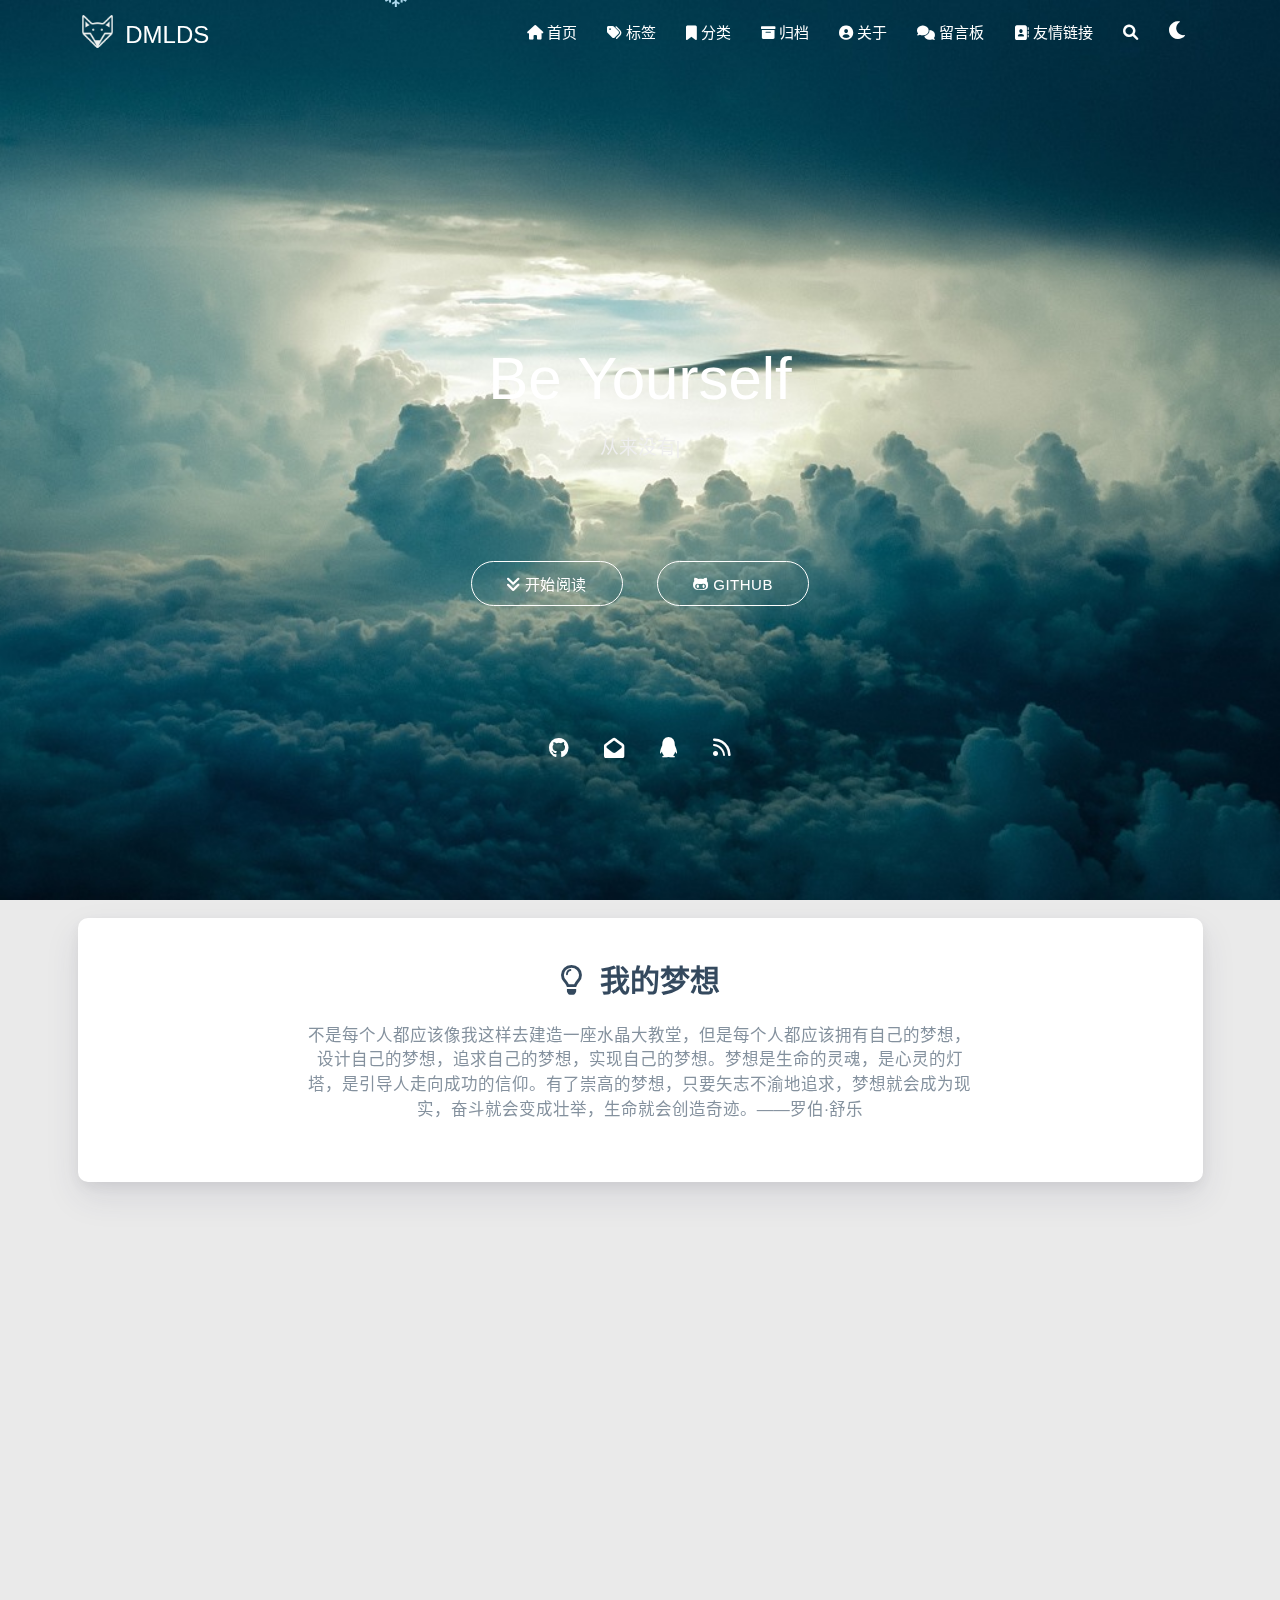
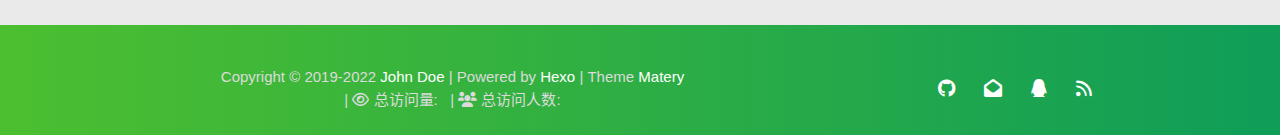
==== index.html @ 06e59d4f "Site updated: 2022-10-11 23:57:20" ====
<!DOCTYPE HTML>
<html lang="zh-CN">


<head>
    <meta charset="utf-8">
    <meta name="keywords" content="DMLDS">
    <meta name="description" content="DMLDS">
    <meta http-equiv="X-UA-Compatible" content="IE=edge">
    <meta name="viewport" content="width=device-width, initial-scale=1.0, user-scalable=no">
    <meta name="renderer" content="webkit|ie-stand|ie-comp">
    <meta name="mobile-web-app-capable" content="yes">
    <meta name="format-detection" content="telephone=no">
    <meta name="apple-mobile-web-app-capable" content="yes">
    <meta name="apple-mobile-web-app-status-bar-style" content="black-translucent">
    <meta name="referrer" content="no-referrer-when-downgrade">
    <!-- Global site tag (gtag.js) - Google Analytics -->


    <title>DMLDS</title>
    <link rel="icon" type="image/png" href="/favicon.png">
    


    <!-- index cover -->
    <!-- <link rel="stylesheet preload" type="text/css" href="/css/indexcover.css"> -->
    <style>
        .carousel-control {
            width: 45px;
            height: 45px;
            line-height: 55px;
            border-radius: 45px;
            background: transparent;
            cursor: pointer;
            z-index: 100;
        }
        
        #prev-cover {
            position: absolute;
            top: 48%;
            left: 8px;
        }
        
        #next-cover {
            position: absolute;
            top: 48%;
            right: 8px;;
        }
        
        #prev-cover i {
            margin-right: 3px;
        }
        
        #next-cover i {
            margin-left: 3px;
        }
        
        .carousel-control:hover {
            background-color: rgba(0, 0, 0, .4);
        }
        
        .carousel-control i {
            color: #fff;
            font-size: 2.4rem;
        }
    </style>



<link rel="stylesheet" type="text/css" href="/libs/awesome/css/all.min.css">
<link rel="stylesheet" type="text/css" href="/libs/materialize/materialize.min.css">
<link rel="stylesheet" type="text/css" href="/libs/aos/aos.css">
<link rel="stylesheet" type="text/css" href="/libs/animate/animate.min.css">
<link rel="stylesheet" type="text/css" href="/libs/lightGallery/css/lightgallery.min.css">
<link rel="stylesheet" type="text/css" href="/css/matery.css">
<link rel="stylesheet" type="text/css" href="/css/my.css">
<link rel="stylesheet" type="text/css" href="/css/dark.css" media="none" onload="if(media!='all')media='all'">




    <link rel="stylesheet" href="/libs/tocbot/tocbot.css">
    <link rel="stylesheet" href="/css/post.css">






    <script src="/libs/jquery/jquery-3.6.0.min.js"></script>

<meta name="generator" content="Hexo 6.3.0"></head>


<body>
    <header class="navbar-fixed">
    <nav id="headNav" class="bg-color nav-transparent">
        <div id="navContainer" class="nav-wrapper container">
            <div class="brand-logo">
                <a href="/" class="waves-effect waves-light">
                    
                    <img src="/medias/logo.png" class="logo-img" alt="LOGO">
                    
                    <span class="logo-span">DMLDS</span>
                </a>
            </div>
            

<a href="#" data-target="mobile-nav" class="sidenav-trigger button-collapse"><i class="fas fa-bars"></i></a>
<ul class="right nav-menu">
  
  <li class="hide-on-med-and-down nav-item">
    
    <a href="/" class="waves-effect waves-light">
      
      <i class="fas fa-home" style="zoom: 0.6;"></i>
      
      <span>首页</span>
    </a>
    
  </li>
  
  <li class="hide-on-med-and-down nav-item">
    
    <a href="/tags" class="waves-effect waves-light">
      
      <i class="fas fa-tags" style="zoom: 0.6;"></i>
      
      <span>标签</span>
    </a>
    
  </li>
  
  <li class="hide-on-med-and-down nav-item">
    
    <a href="/categories" class="waves-effect waves-light">
      
      <i class="fas fa-bookmark" style="zoom: 0.6;"></i>
      
      <span>分类</span>
    </a>
    
  </li>
  
  <li class="hide-on-med-and-down nav-item">
    
    <a href="/archives" class="waves-effect waves-light">
      
      <i class="fas fa-archive" style="zoom: 0.6;"></i>
      
      <span>归档</span>
    </a>
    
  </li>
  
  <li class="hide-on-med-and-down nav-item">
    
    <a href="/about" class="waves-effect waves-light">
      
      <i class="fas fa-user-circle" style="zoom: 0.6;"></i>
      
      <span>关于</span>
    </a>
    
  </li>
  
  <li class="hide-on-med-and-down nav-item">
    
    <a href="/contact" class="waves-effect waves-light">
      
      <i class="fas fa-comments" style="zoom: 0.6;"></i>
      
      <span>留言板</span>
    </a>
    
  </li>
  
  <li class="hide-on-med-and-down nav-item">
    
    <a href="/friends" class="waves-effect waves-light">
      
      <i class="fas fa-address-book" style="zoom: 0.6;"></i>
      
      <span>友情链接</span>
    </a>
    
  </li>
  
  <li>
    <a href="#searchModal" class="modal-trigger waves-effect waves-light">
      <i id="searchIcon" class="fas fa-search" title="搜索" style="zoom: 0.85;"></i>
    </a>
  </li>
  <li>
    <a href="javascript:;" class="waves-effect waves-light" onclick="switchNightMode()" title="深色/浅色模式" >
      <i id="sum-moon-icon" class="fas fa-sun" style="zoom: 0.85;"></i>
    </a>
  </li>
</ul>


<div id="mobile-nav" class="side-nav sidenav">

    <div class="mobile-head bg-color">
        
        <img src="/medias/logo.png" class="logo-img circle responsive-img">
        
        <div class="logo-name">DMLDS</div>
        <div class="logo-desc">
            
            Never really desperate, only the lost of the soul.
            
        </div>
    </div>

    <ul class="menu-list mobile-menu-list">
        
        <li class="m-nav-item">
	  
		<a href="/" class="waves-effect waves-light">
			
			    <i class="fa-fw fas fa-home"></i>
			
			首页
		</a>
          
        </li>
        
        <li class="m-nav-item">
	  
		<a href="/tags" class="waves-effect waves-light">
			
			    <i class="fa-fw fas fa-tags"></i>
			
			标签
		</a>
          
        </li>
        
        <li class="m-nav-item">
	  
		<a href="/categories" class="waves-effect waves-light">
			
			    <i class="fa-fw fas fa-bookmark"></i>
			
			分类
		</a>
          
        </li>
        
        <li class="m-nav-item">
	  
		<a href="/archives" class="waves-effect waves-light">
			
			    <i class="fa-fw fas fa-archive"></i>
			
			归档
		</a>
          
        </li>
        
        <li class="m-nav-item">
	  
		<a href="/about" class="waves-effect waves-light">
			
			    <i class="fa-fw fas fa-user-circle"></i>
			
			关于
		</a>
          
        </li>
        
        <li class="m-nav-item">
	  
		<a href="/contact" class="waves-effect waves-light">
			
			    <i class="fa-fw fas fa-comments"></i>
			
			留言板
		</a>
          
        </li>
        
        <li class="m-nav-item">
	  
		<a href="/friends" class="waves-effect waves-light">
			
			    <i class="fa-fw fas fa-address-book"></i>
			
			友情链接
		</a>
          
        </li>
        
        
        <li><div class="divider"></div></li>
        <li>
            <a href="https://github.com/blinkfox/hexo-theme-matery" class="waves-effect waves-light" target="_blank">
                <i class="fab fa-github-square fa-fw"></i>Fork Me
            </a>
        </li>
        
    </ul>
</div>


        </div>

        
            <style>
    .nav-transparent .github-corner {
        display: none !important;
    }

    .github-corner {
        position: absolute;
        z-index: 10;
        top: 0;
        right: 0;
        border: 0;
        transform: scale(1.1);
    }

    .github-corner svg {
        color: #0f9d58;
        fill: #fff;
        height: 64px;
        width: 64px;
    }

    .github-corner:hover .octo-arm {
        animation: a 0.56s ease-in-out;
    }

    .github-corner .octo-arm {
        animation: none;
    }

    @keyframes a {
        0%,
        to {
            transform: rotate(0);
        }
        20%,
        60% {
            transform: rotate(-25deg);
        }
        40%,
        80% {
            transform: rotate(10deg);
        }
    }
</style>

<a href="https://github.com/blinkfox/hexo-theme-matery" class="github-corner tooltipped hide-on-med-and-down" target="_blank"
   data-tooltip="Fork Me" data-position="left" data-delay="50">
    <svg viewBox="0 0 250 250" aria-hidden="true">
        <path d="M0,0 L115,115 L130,115 L142,142 L250,250 L250,0 Z"></path>
        <path d="M128.3,109.0 C113.8,99.7 119.0,89.6 119.0,89.6 C122.0,82.7 120.5,78.6 120.5,78.6 C119.2,72.0 123.4,76.3 123.4,76.3 C127.3,80.9 125.5,87.3 125.5,87.3 C122.9,97.6 130.6,101.9 134.4,103.2"
              fill="currentColor" style="transform-origin: 130px 106px;" class="octo-arm"></path>
        <path d="M115.0,115.0 C114.9,115.1 118.7,116.5 119.8,115.4 L133.7,101.6 C136.9,99.2 139.9,98.4 142.2,98.6 C133.8,88.0 127.5,74.4 143.8,58.0 C148.5,53.4 154.0,51.2 159.7,51.0 C160.3,49.4 163.2,43.6 171.4,40.1 C171.4,40.1 176.1,42.5 178.8,56.2 C183.1,58.6 187.2,61.8 190.9,65.4 C194.5,69.0 197.7,73.2 200.1,77.6 C213.8,80.2 216.3,84.9 216.3,84.9 C212.7,93.1 206.9,96.0 205.4,96.6 C205.1,102.4 203.0,107.8 198.3,112.5 C181.9,128.9 168.3,122.5 157.7,114.1 C157.9,116.9 156.7,120.9 152.7,124.9 L141.0,136.5 C139.8,137.7 141.6,141.9 141.8,141.8 Z"
              fill="currentColor" class="octo-body"></path>
    </svg>
</a>
        
    </nav>

</header>

    


<div class="carousel carousel-slider center index-cover" data-indicators="true" style="margin-top: -64px;">
    

    <div class="carousel-item  white-text bg-cover about-cover">
        <div class="container">
            <div class="row">
    <div class="col s10 offset-s1 m8 offset-m2 l8 offset-l2">
        <div class="brand">
            <div class="title center-align">
                
                Be Yourself
                
            </div>

            <div class="description center-align">
                
                <span id="subtitle"></span>
                <script src="/libs/typed/typed.js"></script>
                <script>
                    var typed = new Typed("#subtitle", {
                        strings: [ 
                            
                                "从来没有真正的绝境, 只有心灵的迷途",
                            
                                "Never really desperate, only the lost of the soul",
                            
                        ],
                        startDelay: 300,
                        typeSpeed: 100,
                        loop: true,
                        backSpeed: 50,
                        showCursor: true
                    });
                </script>
                
            </div>
        </div>
    </div>
</div>


<script>
    // 每天切换 banner 图.  Switch banner image every day.
    var bannerUrl = "/medias/banner/" + new Date().getDay() + '.jpg';
    $('.bg-cover').css('background-image', 'url(' + bannerUrl + ')');
</script>



            <div class="cover-btns">
                <a href="#indexCard" class="waves-effect waves-light btn">
                    <i class="fa fa-angle-double-down"></i>开始阅读
                </a>

                
                    <a href="https://github.com/DMLDS" class="waves-effect waves-light btn" target="_blank">
                        <i class="fab fa-github-alt"></i>Github
                    </a>
                
            </div>
            <div class="cover-social-link">
    <a href="https://github.com/DMLDS" class="tooltipped" target="_blank" data-tooltip="访问我的GitHub" data-position="top" data-delay="50">
        <i class="fab fa-github"></i>
    </a>



    <a href="mailto:1203947130@qq.com" class="tooltipped" target="_blank" data-tooltip="邮件联系我" data-position="top" data-delay="50">
        <i class="fas fa-envelope-open"></i>
    </a>







    <a href="tencent://AddContact/?fromId=50&fromSubId=1&subcmd=all&uin=1203947130" class="tooltipped" target="_blank" data-tooltip="QQ联系我: 1203947130" data-position="top" data-delay="50">
        <i class="fab fa-qq"></i>
    </a>







    <a href="/atom.xml" class="tooltipped" target="_blank" data-tooltip="RSS 订阅" data-position="top" data-delay="50">
        <i class="fas fa-rss"></i>
    </a>

</div>
        </div>
    </div>

    
</div>

<script>
    $(function () {
        let coverSlider = $('.carousel');

        //用户触摸轮播自动 restartPlay 是否生效
        let initUserPressedOrDraggedActive = false

        //用户触摸轮播自动 restartPlay
        function initUserPressedOrDragged(instance) {
            setInterval(() => {
                if (instance.pressed || instance.dragged) {
                    // console.log('initUserPressedOrDragged: ',instance.pressed,instance.dragged)
                    restartPlay()
                }
            }, 1000)
        }

        coverSlider.carousel({
            duration: Number('120'),
            fullWidth: true,
            indicators: 'true' === 'true',
            onCycleTo() {
                if (!initUserPressedOrDraggedActive) {
                    // console.log('initUserPressedOrDraggedActive')
                    initUserPressedOrDragged(this)
                    initUserPressedOrDraggedActive = true
                }
            },
        })

        let carouselIntervalId;
        
        // Loop to call the next cover article picture.
        let autoCarousel = function () {
            carouselIntervalId = setInterval(function () {
                coverSlider.carousel('next');
            }, 5000);
        };
        autoCarousel();
        

        function restartPlay() {
            
            clearInterval(carouselIntervalId);
            autoCarousel();
            
        };

        
        // prev and next cover post.
        $('#prev-cover').click(function () {
            coverSlider.carousel('prev');
            restartPlay();
        });
        $('#next-cover').click(function () {
            coverSlider.carousel('next');
            restartPlay();
        });
        
    });
</script>



<main class="content">

    
    <div id="indexCard" class="index-card">
        <div class="container ">
            <div class="card">
                <div class="card-content">
                    
                        <div class="dream">
    
    <div class="title center-align">
        <i class="far fa-lightbulb"></i>&nbsp;&nbsp;我的梦想
    </div>
    
    <div class="row">
        <div class="col l8 offset-l2 m10 offset-m1 s10 offset-s1 center-align text">
            不是每个人都应该像我这样去建造一座水晶大教堂，但是每个人都应该拥有自己的梦想，设计自己的梦想，追求自己的梦想，实现自己的梦想。梦想是生命的灵魂，是心灵的灯塔，是引导人走向成功的信仰。有了崇高的梦想，只要矢志不渝地追求，梦想就会成为现实，奋斗就会变成壮举，生命就会创造奇迹。——罗伯·舒乐
        </div>
    </div>
</div>

                    

                    

                    

                    
                    <div id="recommend-sections" class="recommend">
                        



                    </div>
                    
                </div>
            </div>
        </div>
    </div>
    

    

    <!-- 所有文章卡片 -->
    <article id="articles" class="container articles">
        <div class="row article-row">
            
             <!-- 隐藏某个文章 -->
            <div class="article col s12 m6 l4" data-aos="zoom-in">
                <div class="card">
                    <a href="/2022/10/11/hello-world/">
                        <div class="card-image">
                            
                            
                            <img src="/medias/featureimages/12.jpg" class="responsive-img" alt="Hello World">
                            
                            <span class="card-title">Hello World</span>
                        </div>
                    </a>

                    <div class="card-content article-content">
                        <div class="summary block-with-text">
                            
                                Welcome to Hexo! This is your very first post. Check documentation for more info. If you get any problems when using Hex
                            
                        </div>
                        <div class="publish-info">
                            <span class="publish-date">
                                <i class="far fa-clock fa-fw icon-date"></i>2022-10-11
                            </span>
                            <span class="publish-author">
                                
                                <i class="fas fa-user fa-fw"></i>
                                John Doe
                                
                            </span>
                        </div>
                    </div>

                    
                </div>
            </div>
              <!-- 隐藏某个文章 -->
            
        </div>
    </article>

</main>




    <footer class="page-footer bg-color">
    
        <link rel="stylesheet" href="/libs/aplayer/APlayer.min.css">
<style>
    .aplayer .aplayer-lrc p {
        
        display: none;
        
        font-size: 12px;
        font-weight: 700;
        line-height: 16px !important;
    }

    .aplayer .aplayer-lrc p.aplayer-lrc-current {
        
        display: none;
        
        font-size: 15px;
        color: #42b983;
    }

    
    .aplayer.aplayer-fixed.aplayer-narrow .aplayer-body {
        left: -66px !important;
    }

    .aplayer.aplayer-fixed.aplayer-narrow .aplayer-body:hover {
        left: 0px !important;
    }

    
</style>
<div class="">
    
    <div class="row">
        <meting-js class="col l8 offset-l2 m10 offset-m1 s12"
                   server="netease"
                   type="playlist"
                   id="503838841"
                   fixed='true'
                   autoplay='false'
                   theme='#42b983'
                   loop='all'
                   order='random'
                   preload='auto'
                   volume='0.7'
                   list-folded='true'
        >
        </meting-js>
    </div>
</div>

<script src="/libs/aplayer/APlayer.min.js"></script>
<script src="/libs/aplayer/Meting.min.js"></script>

    

    <div class="container row center-align"
         style="margin-bottom: 0px !important;">
        <div class="col s12 m8 l8 copy-right">
            Copyright&nbsp;&copy;
            
                <span id="year">2019-2022</span>
            
            <a href="/about" target="_blank">John Doe</a>
            |&nbsp;Powered by&nbsp;<a href="https://hexo.io/" target="_blank">Hexo</a>
            |&nbsp;Theme&nbsp;<a href="https://github.com/blinkfox/hexo-theme-matery" target="_blank">Matery</a>
            <br>
            
            
            
                
            
            
                <span id="busuanzi_container_site_pv">
                &nbsp;|&nbsp;<i class="far fa-eye"></i>&nbsp;总访问量:&nbsp;
                    <span id="busuanzi_value_site_pv" class="white-color"></span>
            </span>
            
            
                <span id="busuanzi_container_site_uv">
                &nbsp;|&nbsp;<i class="fas fa-users"></i>&nbsp;总访问人数:&nbsp;
                    <span id="busuanzi_value_site_uv" class="white-color"></span>
            </span>
            
            <br>

            <!-- 运行天数提醒. -->
            
            <br>
            
        </div>
        <div class="col s12 m4 l4 social-link social-statis">
    <a href="https://github.com/DMLDS" class="tooltipped" target="_blank" data-tooltip="访问我的GitHub" data-position="top" data-delay="50">
        <i class="fab fa-github"></i>
    </a>



    <a href="mailto:1203947130@qq.com" class="tooltipped" target="_blank" data-tooltip="邮件联系我" data-position="top" data-delay="50">
        <i class="fas fa-envelope-open"></i>
    </a>







    <a href="tencent://AddContact/?fromId=50&fromSubId=1&subcmd=all&uin=1203947130" class="tooltipped" target="_blank" data-tooltip="QQ联系我: 1203947130" data-position="top" data-delay="50">
        <i class="fab fa-qq"></i>
    </a>







    <a href="/atom.xml" class="tooltipped" target="_blank" data-tooltip="RSS 订阅" data-position="top" data-delay="50">
        <i class="fas fa-rss"></i>
    </a>

</div>
    </div>
</footer>

<div class="progress-bar"></div>


    <!-- 搜索遮罩框 -->
<div id="searchModal" class="modal">
    <div class="modal-content">
        <div class="search-header">
            <span class="title"><i class="fas fa-search"></i>&nbsp;&nbsp;搜索</span>
            <input type="search" id="searchInput" name="s" placeholder="请输入搜索的关键字"
                   class="search-input">
        </div>
        <div id="searchResult"></div>
    </div>
</div>

<script type="text/javascript">
$(function () {
    var searchFunc = function (path, search_id, content_id) {
        'use strict';
        $.ajax({
            url: path,
            dataType: "xml",
            success: function (xmlResponse) {
                // get the contents from search data
                var datas = $("entry", xmlResponse).map(function () {
                    return {
                        title: $("title", this).text(),
                        content: $("content", this).text(),
                        url: $("url", this).text()
                    };
                }).get();
                var $input = document.getElementById(search_id);
                var $resultContent = document.getElementById(content_id);
                $input.addEventListener('input', function () {
                    var str = '<ul class=\"search-result-list\">';
                    var keywords = this.value.trim().toLowerCase().split(/[\s\-]+/);
                    $resultContent.innerHTML = "";
                    if (this.value.trim().length <= 0) {
                        return;
                    }
                    // perform local searching
                    datas.forEach(function (data) {
                        var isMatch = true;
                        var data_title = data.title.trim().toLowerCase();
                        var data_content = data.content.trim().replace(/<[^>]+>/g, "").toLowerCase();
                        var data_url = data.url;
                        data_url = data_url.indexOf('/') === 0 ? data.url : '/' + data_url;
                        var index_title = -1;
                        var index_content = -1;
                        var first_occur = -1;
                        // only match artiles with not empty titles and contents
                        if (data_title !== '' && data_content !== '') {
                            keywords.forEach(function (keyword, i) {
                                index_title = data_title.indexOf(keyword);
                                index_content = data_content.indexOf(keyword);
                                if (index_title < 0 && index_content < 0) {
                                    isMatch = false;
                                } else {
                                    if (index_content < 0) {
                                        index_content = 0;
                                    }
                                    if (i === 0) {
                                        first_occur = index_content;
                                    }
                                }
                            });
                        }
                        // show search results
                        if (isMatch) {
                            str += "<li><a href='" + data_url + "' class='search-result-title'>" + data_title + "</a>";
                            var content = data.content.trim().replace(/<[^>]+>/g, "");
                            if (first_occur >= 0) {
                                // cut out 100 characters
                                var start = first_occur - 20;
                                var end = first_occur + 80;
                                if (start < 0) {
                                    start = 0;
                                }
                                if (start === 0) {
                                    end = 100;
                                }
                                if (end > content.length) {
                                    end = content.length;
                                }
                                var match_content = content.substr(start, end);
                                // highlight all keywords
                                keywords.forEach(function (keyword) {
                                    var regS = new RegExp(keyword, "gi");
                                    match_content = match_content.replace(regS, "<em class=\"search-keyword\">" + keyword + "</em>");
                                });

                                str += "<p class=\"search-result\">" + match_content + "...</p>"
                            }
                            str += "</li>";
                        }
                    });
                    str += "</ul>";
                    $resultContent.innerHTML = str;
                });
            }
        });
    };

    searchFunc('/search.xml', 'searchInput', 'searchResult');
});
</script>

    <!-- 白天和黑夜主题 -->
<div class="stars-con">
    <div id="stars"></div>
    <div id="stars2"></div>
    <div id="stars3"></div>  
</div>

<script>
    function switchNightMode() {
        $('<div class="Cuteen_DarkSky"><div class="Cuteen_DarkPlanet"></div></div>').appendTo($('body')),
        setTimeout(function () {
            $('body').hasClass('DarkMode') 
            ? ($('body').removeClass('DarkMode'), localStorage.setItem('isDark', '0'), $('#sum-moon-icon').removeClass("fa-sun").addClass('fa-moon')) 
            : ($('body').addClass('DarkMode'), localStorage.setItem('isDark', '1'), $('#sum-moon-icon').addClass("fa-sun").removeClass('fa-moon')),
            
            setTimeout(function () {
            $('.Cuteen_DarkSky').fadeOut(1e3, function () {
                $(this).remove()
            })
            }, 2e3)
        })
    }
</script>

    <!-- 回到顶部按钮 -->
<div id="backTop" class="top-scroll">
    <a class="btn-floating btn-large waves-effect waves-light" href="#!">
        <i class="fas fa-arrow-up"></i>
    </a>
</div>


    <script src="/libs/materialize/materialize.min.js"></script>
    <script src="/libs/masonry/masonry.pkgd.min.js"></script>
    <script src="/libs/aos/aos.js"></script>
    <script src="/libs/scrollprogress/scrollProgress.min.js"></script>
    <script src="/libs/lightGallery/js/lightgallery-all.min.js"></script>
    <script src="/js/matery.js"></script>

    

    

    <!-- 雪花特效 -->
     
        <script type="text/javascript">
            // 只在桌面版网页启用特效
            var windowWidth = $(window).width();
            if (windowWidth > 768) {
                document.write('<script type="text/javascript" src="/libs/others/snow.js"><\/script>');
            }
        </script>
    

    <!-- 鼠标星星特效 -->
    

     
        <script src="https://ssl.captcha.qq.com/TCaptcha.js"></script>
        <script src="/libs/others/TencentCaptcha.js"></script>
        <button id="TencentCaptcha" data-appid="xxxxxxxxxx" data-cbfn="callback" type="button" hidden></button>
    

    <!-- Baidu Analytics -->

    <!-- Baidu Push -->

<script>
    (function () {
        var bp = document.createElement('script');
        var curProtocol = window.location.protocol.split(':')[0];
        if (curProtocol === 'https') {
            bp.src = 'https://zz.bdstatic.com/linksubmit/push.js';
        } else {
            bp.src = 'http://push.zhanzhang.baidu.com/push.js';
        }
        var s = document.getElementsByTagName("script")[0];
        s.parentNode.insertBefore(bp, s);
    })();
</script>

    
    
    <script async src="/libs/others/busuanzi.pure.mini.js"></script>
    

    

    

    <!--腾讯兔小巢-->
    
    

    

    

    
    <script src="/libs/instantpage/instantpage.js" type="module"></script>
    

</body>

</html>
---- css/indexcover.css ----
.carousel-control {
    width: 45px;
    height: 45px;
    line-height: 55px;
    border-radius: 45px;
    background: transparent;
    cursor: pointer;
    z-index: 100;
}

#prev-cover {
    position: absolute;
    top: 48%;
    left: 8px;
}

#next-cover {
    position: absolute;
    top: 48%;
    right: 8px;;
}

#prev-cover i {
    margin-right: 3px;
}

#next-cover i {
    margin-left: 3px;
}

.carousel-control:hover {
    background-color: rgba(0, 0, 0, .4);
}

.carousel-control i {
    color: #fff;
    font-size: 2.4rem;
}
---- libs/lightGallery/css/lightgallery.min.css ----
@font-face{font-family:lg;src:url(../fonts/lg.ttf?22t19m) format("truetype"),url(../fonts/lg.woff?22t19m) format("woff"),url(../fonts/lg.svg?22t19m#lg) format("svg");font-weight:400;font-style:normal;font-display:block}.lg-icon{font-family:lg!important;speak:never;font-style:normal;font-weight:400;font-variant:normal;text-transform:none;line-height:1;-webkit-font-smoothing:antialiased;-moz-osx-font-smoothing:grayscale}.lg-actions .lg-next,.lg-actions .lg-prev{background-color:rgba(0,0,0,.45);border-radius:2px;color:#999;cursor:pointer;display:block;font-size:22px;margin-top:-10px;padding:8px 10px 9px;position:absolute;top:50%;z-index:1080;border:none;outline:0}.lg-actions .lg-next.disabled,.lg-actions .lg-prev.disabled{pointer-events:none;opacity:.5}.lg-actions .lg-next:hover,.lg-actions .lg-prev:hover{color:#FFF}.lg-actions .lg-next{right:20px}.lg-actions .lg-next:before{content:"\e095"}.lg-actions .lg-prev{left:20px}.lg-actions .lg-prev:after{content:"\e094"}@-webkit-keyframes lg-right-end{0%,100%{left:0}50%{left:-30px}}@-moz-keyframes lg-right-end{0%,100%{left:0}50%{left:-30px}}@-ms-keyframes lg-right-end{0%,100%{left:0}50%{left:-30px}}@keyframes lg-right-end{0%,100%{left:0}50%{left:-30px}}@-webkit-keyframes lg-left-end{0%,100%{left:0}50%{left:30px}}@-moz-keyframes lg-left-end{0%,100%{left:0}50%{left:30px}}@-ms-keyframes lg-left-end{0%,100%{left:0}50%{left:30px}}@keyframes lg-left-end{0%,100%{left:0}50%{left:30px}}.lg-outer.lg-right-end .lg-object{-webkit-animation:lg-right-end .3s;-o-animation:lg-right-end .3s;animation:lg-right-end .3s;position:relative}.lg-outer.lg-left-end .lg-object{-webkit-animation:lg-left-end .3s;-o-animation:lg-left-end .3s;animation:lg-left-end .3s;position:relative}.lg-toolbar{z-index:1082;left:0;position:absolute;top:0;width:100%;background-color:rgba(0,0,0,.45)}.lg-toolbar .lg-icon{color:#999;cursor:pointer;float:right;font-size:24px;height:47px;line-height:27px;padding:10px 0;text-align:center;width:50px;text-decoration:none!important;outline:0;background:0 0;border:none;box-shadow:none;-webkit-transition:color .2s linear;-o-transition:color .2s linear;transition:color .2s linear}.lg-toolbar .lg-icon:hover{color:#FFF}.lg-toolbar .lg-close:after{content:"\e070"}.lg-toolbar .lg-download:after{content:"\e0f2"}.lg-sub-html{background-color:rgba(0,0,0,.45);bottom:0;color:#EEE;font-size:16px;left:0;padding:10px 40px;position:fixed;right:0;text-align:center;z-index:1080}.lg-sub-html h4{margin:0;font-size:13px;font-weight:700}.lg-sub-html p{font-size:12px;margin:5px 0 0}#lg-counter{color:#999;display:inline-block;font-size:16px;padding-left:20px;padding-top:12px;vertical-align:middle}.lg-next,.lg-prev,.lg-toolbar{opacity:1;-webkit-transition:-webkit-transform .35s cubic-bezier(0,0,.25,1) 0s,opacity .35s cubic-bezier(0,0,.25,1) 0s,color .2s linear;-moz-transition:-moz-transform .35s cubic-bezier(0,0,.25,1) 0s,opacity .35s cubic-bezier(0,0,.25,1) 0s,color .2s linear;-o-transition:-o-transform .35s cubic-bezier(0,0,.25,1) 0s,opacity .35s cubic-bezier(0,0,.25,1) 0s,color .2s linear;transition:transform .35s cubic-bezier(0,0,.25,1) 0s,opacity .35s cubic-bezier(0,0,.25,1) 0s,color .2s linear}.lg-hide-items .lg-prev{opacity:0;-webkit-transform:translate3d(-10px,0,0);transform:translate3d(-10px,0,0)}.lg-hide-items .lg-next{opacity:0;-webkit-transform:translate3d(10px,0,0);transform:translate3d(10px,0,0)}.lg-hide-items .lg-toolbar{opacity:0;-webkit-transform:translate3d(0,-10px,0);transform:translate3d(0,-10px,0)}body:not(.lg-from-hash) .lg-outer.lg-start-zoom .lg-object{-webkit-transform:scale3d(.5,.5,.5);transform:scale3d(.5,.5,.5);opacity:0;-webkit-transition:-webkit-transform 250ms cubic-bezier(0,0,.25,1) 0s,opacity 250ms cubic-bezier(0,0,.25,1)!important;-moz-transition:-moz-transform 250ms cubic-bezier(0,0,.25,1) 0s,opacity 250ms cubic-bezier(0,0,.25,1)!important;-o-transition:-o-transform 250ms cubic-bezier(0,0,.25,1) 0s,opacity 250ms cubic-bezier(0,0,.25,1)!important;transition:transform 250ms cubic-bezier(0,0,.25,1) 0s,opacity 250ms cubic-bezier(0,0,.25,1)!important;-webkit-transform-origin:50% 50%;-moz-transform-origin:50% 50%;-ms-transform-origin:50% 50%;transform-origin:50% 50%}body:not(.lg-from-hash) .lg-outer.lg-start-zoom .lg-item.lg-complete .lg-object{-webkit-transform:scale3d(1,1,1);transform:scale3d(1,1,1);opacity:1}.lg-outer .lg-thumb-outer{background-color:#0D0A0A;bottom:0;position:absolute;width:100%;z-index:1080;max-height:350px;-webkit-transform:translate3d(0,100%,0);transform:translate3d(0,100%,0);-webkit-transition:-webkit-transform .25s cubic-bezier(0,0,.25,1) 0s;-moz-transition:-moz-transform .25s cubic-bezier(0,0,.25,1) 0s;-o-transition:-o-transform .25s cubic-bezier(0,0,.25,1) 0s;transition:transform .25s cubic-bezier(0,0,.25,1) 0s}.lg-outer .lg-thumb-outer.lg-grab .lg-thumb-item{cursor:-webkit-grab;cursor:-moz-grab;cursor:-o-grab;cursor:-ms-grab;cursor:grab}.lg-outer .lg-thumb-outer.lg-grabbing .lg-thumb-item{cursor:move;cursor:-webkit-grabbing;cursor:-moz-grabbing;cursor:-o-grabbing;cursor:-ms-grabbing;cursor:grabbing}.lg-outer .lg-thumb-outer.lg-dragging .lg-thumb{-webkit-transition-duration:0s!important;transition-duration:0s!important}.lg-outer.lg-thumb-open .lg-thumb-outer{-webkit-transform:translate3d(0,0,0);transform:translate3d(0,0,0)}.lg-outer .lg-thumb{padding:10px 0;height:100%;margin-bottom:-5px}.lg-outer .lg-thumb-item{cursor:pointer;float:left;overflow:hidden;height:100%;border:2px solid #FFF;border-radius:4px;margin-bottom:5px}@media (min-width:1025px){.lg-outer .lg-thumb-item{-webkit-transition:border-color .25s ease;-o-transition:border-color .25s ease;transition:border-color .25s ease}}.lg-outer .lg-thumb-item.active,.lg-outer .lg-thumb-item:hover{border-color:#a90707}.lg-outer .lg-thumb-item img{width:100%;height:100%;object-fit:cover}.lg-outer.lg-has-thumb .lg-item{padding-bottom:120px}.lg-outer.lg-can-toggle .lg-item{padding-bottom:0}.lg-outer.lg-pull-caption-up .lg-sub-html{-webkit-transition:bottom .25s ease;-o-transition:bottom .25s ease;transition:bottom .25s ease}.lg-outer.lg-pull-caption-up.lg-thumb-open .lg-sub-html{bottom:100px}.lg-outer .lg-toogle-thumb{background-color:#0D0A0A;border-radius:2px 2px 0 0;color:#999;cursor:pointer;font-size:24px;height:39px;line-height:27px;padding:5px 0;position:absolute;right:20px;text-align:center;top:-39px;width:50px;outline:0;border:none}.lg-outer .lg-toogle-thumb:after{content:"\e1ff"}.lg-outer .lg-toogle-thumb:hover{color:#FFF}.lg-outer .lg-video-cont{display:inline-block;vertical-align:middle;max-width:1140px;max-height:100%;width:100%;padding:0 5px}.lg-outer .lg-video{width:100%;height:0;padding-bottom:56.25%;overflow:hidden;position:relative}.lg-outer .lg-video .lg-object{display:inline-block;position:absolute;top:0;left:0;width:100%!important;height:100%!important}.lg-outer .lg-video .lg-video-play{width:84px;height:59px;position:absolute;left:50%;top:50%;margin-left:-42px;margin-top:-30px;z-index:1080;cursor:pointer}.lg-outer .lg-has-iframe .lg-video{-webkit-overflow-scrolling:touch;overflow:auto}.lg-outer .lg-has-vimeo .lg-video-play{background:url(../img/vimeo-play.png) no-repeat}.lg-outer .lg-has-vimeo:hover .lg-video-play{background:url(../img/vimeo-play.png) 0 -58px no-repeat}.lg-outer .lg-has-html5 .lg-video-play{background:url(../img/video-play.png) no-repeat;height:64px;margin-left:-32px;margin-top:-32px;width:64px;opacity:.8}.lg-outer .lg-has-html5:hover .lg-video-play{opacity:1}.lg-outer .lg-has-youtube .lg-video-play{background:url(../img/youtube-play.png) no-repeat}.lg-outer .lg-has-youtube:hover .lg-video-play{background:url(../img/youtube-play.png) 0 -60px no-repeat}.lg-outer .lg-video-object{width:100%!important;height:100%!important;position:absolute;top:0;left:0}.lg-outer .lg-has-video .lg-video-object{visibility:hidden}.lg-outer .lg-has-video.lg-video-playing .lg-object,.lg-outer .lg-has-video.lg-video-playing .lg-video-play{display:none}.lg-outer .lg-has-video.lg-video-playing .lg-video-object{visibility:visible}.lg-progress-bar{background-color:#333;height:5px;left:0;position:absolute;top:0;width:100%;z-index:1083;opacity:0;-webkit-transition:opacity 80ms ease 0s;-moz-transition:opacity 80ms ease 0s;-o-transition:opacity 80ms ease 0s;transition:opacity 80ms ease 0s}.lg-progress-bar .lg-progress{background-color:#a90707;height:5px;width:0}.lg-progress-bar.lg-start .lg-progress{width:100%}.lg-show-autoplay .lg-progress-bar{opacity:1}.lg-autoplay-button:after{content:"\e01d"}.lg-show-autoplay .lg-autoplay-button:after{content:"\e01a"}.lg-outer.lg-css3.lg-zoom-dragging .lg-item.lg-complete.lg-zoomable .lg-image,.lg-outer.lg-css3.lg-zoom-dragging .lg-item.lg-complete.lg-zoomable .lg-img-wrap{-webkit-transition-duration:0s;transition-duration:0s}.lg-outer.lg-use-transition-for-zoom .lg-item.lg-complete.lg-zoomable .lg-img-wrap{-webkit-transition:-webkit-transform .3s cubic-bezier(0,0,.25,1) 0s;-moz-transition:-moz-transform .3s cubic-bezier(0,0,.25,1) 0s;-o-transition:-o-transform .3s cubic-bezier(0,0,.25,1) 0s;transition:transform .3s cubic-bezier(0,0,.25,1) 0s}.lg-outer.lg-use-left-for-zoom .lg-item.lg-complete.lg-zoomable .lg-img-wrap{-webkit-transition:left .3s cubic-bezier(0,0,.25,1) 0s,top .3s cubic-bezier(0,0,.25,1) 0s;-moz-transition:left .3s cubic-bezier(0,0,.25,1) 0s,top .3s cubic-bezier(0,0,.25,1) 0s;-o-transition:left .3s cubic-bezier(0,0,.25,1) 0s,top .3s cubic-bezier(0,0,.25,1) 0s;transition:left .3s cubic-bezier(0,0,.25,1) 0s,top .3s cubic-bezier(0,0,.25,1) 0s}.lg-outer .lg-item.lg-complete.lg-zoomable .lg-img-wrap{-webkit-transform:translate3d(0,0,0);transform:translate3d(0,0,0);-webkit-backface-visibility:hidden;-moz-backface-visibility:hidden;backface-visibility:hidden}.lg-outer .lg-item.lg-complete.lg-zoomable .lg-image{-webkit-transform:scale3d(1,1,1);transform:scale3d(1,1,1);-webkit-transition:-webkit-transform .3s cubic-bezier(0,0,.25,1) 0s,opacity .15s!important;-moz-transition:-moz-transform .3s cubic-bezier(0,0,.25,1) 0s,opacity .15s!important;-o-transition:-o-transform .3s cubic-bezier(0,0,.25,1) 0s,opacity .15s!important;transition:transform .3s cubic-bezier(0,0,.25,1) 0s,opacity .15s!important;-webkit-transform-origin:0 0;-moz-transform-origin:0 0;-ms-transform-origin:0 0;transform-origin:0 0;-webkit-backface-visibility:hidden;-moz-backface-visibility:hidden;backface-visibility:hidden}#lg-zoom-in:after{content:"\e311"}#lg-actual-size{font-size:20px}#lg-actual-size:after{content:"\e033"}#lg-zoom-out{opacity:.5;pointer-events:none}#lg-zoom-out:after{content:"\e312"}.lg-zoomed #lg-zoom-out{opacity:1;pointer-events:auto}.lg-outer .lg-pager-outer{bottom:60px;left:0;position:absolute;right:0;text-align:center;z-index:1080;height:10px}.lg-outer .lg-pager-outer.lg-pager-hover .lg-pager-cont{overflow:visible}.lg-outer .lg-pager-cont{cursor:pointer;display:inline-block;overflow:hidden;position:relative;vertical-align:top;margin:0 5px}.lg-outer .lg-pager-cont:hover .lg-pager-thumb-cont{opacity:1;-webkit-transform:translate3d(0,0,0);transform:translate3d(0,0,0)}.lg-outer .lg-pager-cont.lg-pager-active .lg-pager{box-shadow:0 0 0 2px #fff inset}.lg-outer .lg-pager-thumb-cont{background-color:#fff;color:#FFF;bottom:100%;height:83px;left:0;margin-bottom:20px;margin-left:-60px;opacity:0;padding:5px;position:absolute;width:120px;border-radius:3px;-webkit-transition:opacity .15s ease 0s,-webkit-transform .15s ease 0s;-moz-transition:opacity .15s ease 0s,-moz-transform .15s ease 0s;-o-transition:opacity .15s ease 0s,-o-transform .15s ease 0s;transition:opacity .15s ease 0s,transform .15s ease 0s;-webkit-transform:translate3d(0,5px,0);transform:translate3d(0,5px,0)}.lg-outer .lg-pager-thumb-cont img{width:100%;height:100%}.lg-outer .lg-pager{background-color:rgba(255,255,255,.5);border-radius:50%;box-shadow:0 0 0 8px rgba(255,255,255,.7) inset;display:block;height:12px;-webkit-transition:box-shadow .3s ease 0s;-o-transition:box-shadow .3s ease 0s;transition:box-shadow .3s ease 0s;width:12px}.lg-outer .lg-pager:focus,.lg-outer .lg-pager:hover{box-shadow:0 0 0 8px #fff inset}.lg-outer .lg-caret{border-left:10px solid transparent;border-right:10px solid transparent;border-top:10px dashed;bottom:-10px;display:inline-block;height:0;left:50%;margin-left:-5px;position:absolute;vertical-align:middle;width:0}.lg-fullscreen:after{content:"\e20c"}.lg-fullscreen-on .lg-fullscreen:after{content:"\e20d"}.lg-outer #lg-dropdown-overlay{background-color:rgba(0,0,0,.25);bottom:0;cursor:default;left:0;position:fixed;right:0;top:0;z-index:1081;opacity:0;visibility:hidden;-webkit-transition:visibility 0s linear .18s,opacity .18s linear 0s;-o-transition:visibility 0s linear .18s,opacity .18s linear 0s;transition:visibility 0s linear .18s,opacity .18s linear 0s}.lg-outer.lg-dropdown-active #lg-dropdown-overlay,.lg-outer.lg-dropdown-active .lg-dropdown{-webkit-transition-delay:0s;transition-delay:0s;-moz-transform:translate3d(0,0,0);-o-transform:translate3d(0,0,0);-ms-transform:translate3d(0,0,0);-webkit-transform:translate3d(0,0,0);transform:translate3d(0,0,0);opacity:1;visibility:visible}.lg-outer.lg-dropdown-active #lg-share{color:#FFF}.lg-outer .lg-dropdown{background-color:#fff;border-radius:2px;font-size:14px;list-style-type:none;margin:0;padding:10px 0;position:absolute;right:0;text-align:left;top:50px;opacity:0;visibility:hidden;-moz-transform:translate3d(0,5px,0);-o-transform:translate3d(0,5px,0);-ms-transform:translate3d(0,5px,0);-webkit-transform:translate3d(0,5px,0);transform:translate3d(0,5px,0);-webkit-transition:-webkit-transform .18s linear 0s,visibility 0s linear .5s,opacity .18s linear 0s;-moz-transition:-moz-transform .18s linear 0s,visibility 0s linear .5s,opacity .18s linear 0s;-o-transition:-o-transform .18s linear 0s,visibility 0s linear .5s,opacity .18s linear 0s;transition:transform .18s linear 0s,visibility 0s linear .5s,opacity .18s linear 0s}.lg-outer .lg-dropdown:after{content:"";display:block;height:0;width:0;position:absolute;border:8px solid transparent;border-bottom-color:#FFF;right:16px;top:-16px}.lg-outer .lg-dropdown>li:last-child{margin-bottom:0}.lg-outer .lg-dropdown>li:hover .lg-icon,.lg-outer .lg-dropdown>li:hover a{color:#333}.lg-outer .lg-dropdown a{color:#333;display:block;white-space:pre;padding:4px 12px;font-family:"Open Sans","Helvetica Neue",Helvetica,Arial,sans-serif;font-size:12px}.lg-outer .lg-dropdown a:hover{background-color:rgba(0,0,0,.07)}.lg-outer .lg-dropdown .lg-dropdown-text{display:inline-block;line-height:1;margin-top:-3px;vertical-align:middle}.lg-outer .lg-dropdown .lg-icon{color:#333;display:inline-block;float:none;font-size:20px;height:auto;line-height:1;margin-right:8px;padding:0;vertical-align:middle;width:auto}.lg-outer,.lg-outer .lg,.lg-outer .lg-inner{height:100%;width:100%}.lg-outer #lg-share{position:relative}.lg-outer #lg-share:after{content:"\e80d"}.lg-outer #lg-share-facebook .lg-icon{color:#3b5998}.lg-outer #lg-share-facebook .lg-icon:after{content:"\e904"}.lg-outer #lg-share-twitter .lg-icon{color:#00aced}.lg-outer #lg-share-twitter .lg-icon:after{content:"\e907"}.lg-outer #lg-share-googleplus .lg-icon{color:#dd4b39}.lg-outer #lg-share-googleplus .lg-icon:after{content:"\e905"}.lg-outer #lg-share-pinterest .lg-icon{color:#cb2027}.lg-outer #lg-share-pinterest .lg-icon:after{content:"\e906"}.lg-outer .lg-img-rotate{position:absolute;padding:0 5px;left:0;right:0;top:0;bottom:0;-webkit-transition:-webkit-transform .3s cubic-bezier(.32,0,.67,0) 0s;-moz-transition:-moz-transform .3s cubic-bezier(.32,0,.67,0) 0s;-o-transition:-o-transform .3s cubic-bezier(.32,0,.67,0) 0s;transition:transform .3s cubic-bezier(.32,0,.67,0) 0s}.lg-rotate-left:after{content:"\e900"}.lg-rotate-right:after{content:"\e901"}.lg-icon.lg-flip-hor,.lg-icon.lg-flip-ver{font-size:26px}.lg-flip-ver:after{content:"\e903"}.lg-flip-hor:after{content:"\e902"}.lg-group:after{content:"";display:table;clear:both}.lg-outer{position:fixed;top:0;left:0;z-index:1050;text-align:left;opacity:0;outline:0;-webkit-transition:opacity .15s ease 0s;-o-transition:opacity .15s ease 0s;transition:opacity .15s ease 0s}.lg-outer *{-webkit-box-sizing:border-box;-moz-box-sizing:border-box;box-sizing:border-box}.lg-outer.lg-visible{opacity:1}.lg-outer.lg-css3 .lg-item.lg-current,.lg-outer.lg-css3 .lg-item.lg-next-slide,.lg-outer.lg-css3 .lg-item.lg-prev-slide{-webkit-transition-duration:inherit!important;transition-duration:inherit!important;-webkit-transition-timing-function:inherit!important;transition-timing-function:inherit!important}.lg-outer.lg-css3.lg-dragging .lg-item.lg-current,.lg-outer.lg-css3.lg-dragging .lg-item.lg-next-slide,.lg-outer.lg-css3.lg-dragging .lg-item.lg-prev-slide{-webkit-transition-duration:0s!important;transition-duration:0s!important;opacity:1}.lg-outer.lg-grab img.lg-object{cursor:-webkit-grab;cursor:-moz-grab;cursor:-o-grab;cursor:-ms-grab;cursor:grab}.lg-outer.lg-grabbing img.lg-object{cursor:move;cursor:-webkit-grabbing;cursor:-moz-grabbing;cursor:-o-grabbing;cursor:-ms-grabbing;cursor:grabbing}.lg-outer .lg{position:relative;overflow:hidden;margin-left:auto;margin-right:auto;max-width:100%;max-height:100%}.lg-outer .lg-inner{position:absolute;left:0;top:0;white-space:nowrap}.lg-outer .lg-item{background:url(../img/loading.gif) center center no-repeat;display:none!important}.lg-outer.lg-css .lg-current,.lg-outer.lg-css3 .lg-current,.lg-outer.lg-css3 .lg-next-slide,.lg-outer.lg-css3 .lg-prev-slide{display:inline-block!important}.lg-outer .lg-img-wrap,.lg-outer .lg-item{display:inline-block;text-align:center;position:absolute;width:100%;height:100%}.lg-outer .lg-img-wrap:before,.lg-outer .lg-item:before{content:"";display:inline-block;height:50%;width:1px;margin-right:-1px}.lg-outer .lg-img-wrap{position:absolute;padding:0 5px;left:0;right:0;top:0;bottom:0}.lg-outer .lg-item.lg-complete{background-image:none}.lg-outer .lg-item.lg-current{z-index:1060}.lg-outer .lg-image{display:inline-block;vertical-align:middle;max-width:100%;max-height:100%;width:auto!important;height:auto!important}.lg-outer.lg-show-after-load .lg-item .lg-object,.lg-outer.lg-show-after-load .lg-item .lg-video-play{opacity:0;-webkit-transition:opacity .15s ease 0s;-o-transition:opacity .15s ease 0s;transition:opacity .15s ease 0s}.lg-outer.lg-show-after-load .lg-item.lg-complete .lg-object,.lg-outer.lg-show-after-load .lg-item.lg-complete .lg-video-play{opacity:1}.lg-outer .lg-empty-html,.lg-outer.lg-hide-download #lg-download{display:none}.lg-backdrop{position:fixed;top:0;left:0;right:0;bottom:0;z-index:1040;background-color:#000;opacity:0;-webkit-transition:opacity .15s ease 0s;-o-transition:opacity .15s ease 0s;transition:opacity .15s ease 0s}.lg-backdrop.in{opacity:1}.lg-css3.lg-no-trans .lg-current,.lg-css3.lg-no-trans .lg-next-slide,.lg-css3.lg-no-trans .lg-prev-slide{-webkit-transition:none 0s ease 0s!important;-moz-transition:none 0s ease 0s!important;-o-transition:none 0s ease 0s!important;transition:none 0s ease 0s!important}.lg-css3.lg-use-css3 .lg-item,.lg-css3.lg-use-left .lg-item{-webkit-backface-visibility:hidden;-moz-backface-visibility:hidden;backface-visibility:hidden}.lg-css3.lg-fade .lg-item{opacity:0}.lg-css3.lg-fade .lg-item.lg-current{opacity:1}.lg-css3.lg-fade .lg-item.lg-current,.lg-css3.lg-fade .lg-item.lg-next-slide,.lg-css3.lg-fade .lg-item.lg-prev-slide{-webkit-transition:opacity .1s ease 0s;-moz-transition:opacity .1s ease 0s;-o-transition:opacity .1s ease 0s;transition:opacity .1s ease 0s}.lg-css3.lg-slide.lg-use-css3 .lg-item{opacity:0}.lg-css3.lg-slide.lg-use-css3 .lg-item.lg-prev-slide{-webkit-transform:translate3d(-100%,0,0);transform:translate3d(-100%,0,0)}.lg-css3.lg-slide.lg-use-css3 .lg-item.lg-next-slide{-webkit-transform:translate3d(100%,0,0);transform:translate3d(100%,0,0)}.lg-css3.lg-slide.lg-use-css3 .lg-item.lg-current{-webkit-transform:translate3d(0,0,0);transform:translate3d(0,0,0);opacity:1}.lg-css3.lg-slide.lg-use-css3 .lg-item.lg-current,.lg-css3.lg-slide.lg-use-css3 .lg-item.lg-next-slide,.lg-css3.lg-slide.lg-use-css3 .lg-item.lg-prev-slide{-webkit-transition:-webkit-transform 1s cubic-bezier(0,0,.25,1) 0s,opacity .1s ease 0s;-moz-transition:-moz-transform 1s cubic-bezier(0,0,.25,1) 0s,opacity .1s ease 0s;-o-transition:-o-transform 1s cubic-bezier(0,0,.25,1) 0s,opacity .1s ease 0s;transition:transform 1s cubic-bezier(0,0,.25,1) 0s,opacity .1s ease 0s}.lg-css3.lg-slide.lg-use-left .lg-item{opacity:0;position:absolute;left:0}.lg-css3.lg-slide.lg-use-left .lg-item.lg-prev-slide{left:-100%}.lg-css3.lg-slide.lg-use-left .lg-item.lg-next-slide{left:100%}.lg-css3.lg-slide.lg-use-left .lg-item.lg-current{left:0;opacity:1}.lg-css3.lg-slide.lg-use-left .lg-item.lg-current,.lg-css3.lg-slide.lg-use-left .lg-item.lg-next-slide,.lg-css3.lg-slide.lg-use-left .lg-item.lg-prev-slide{-webkit-transition:left 1s cubic-bezier(0,0,.25,1) 0s,opacity .1s ease 0s;-moz-transition:left 1s cubic-bezier(0,0,.25,1) 0s,opacity .1s ease 0s;-o-transition:left 1s cubic-bezier(0,0,.25,1) 0s,opacity .1s ease 0s;transition:left 1s cubic-bezier(0,0,.25,1) 0s,opacity .1s ease 0s}
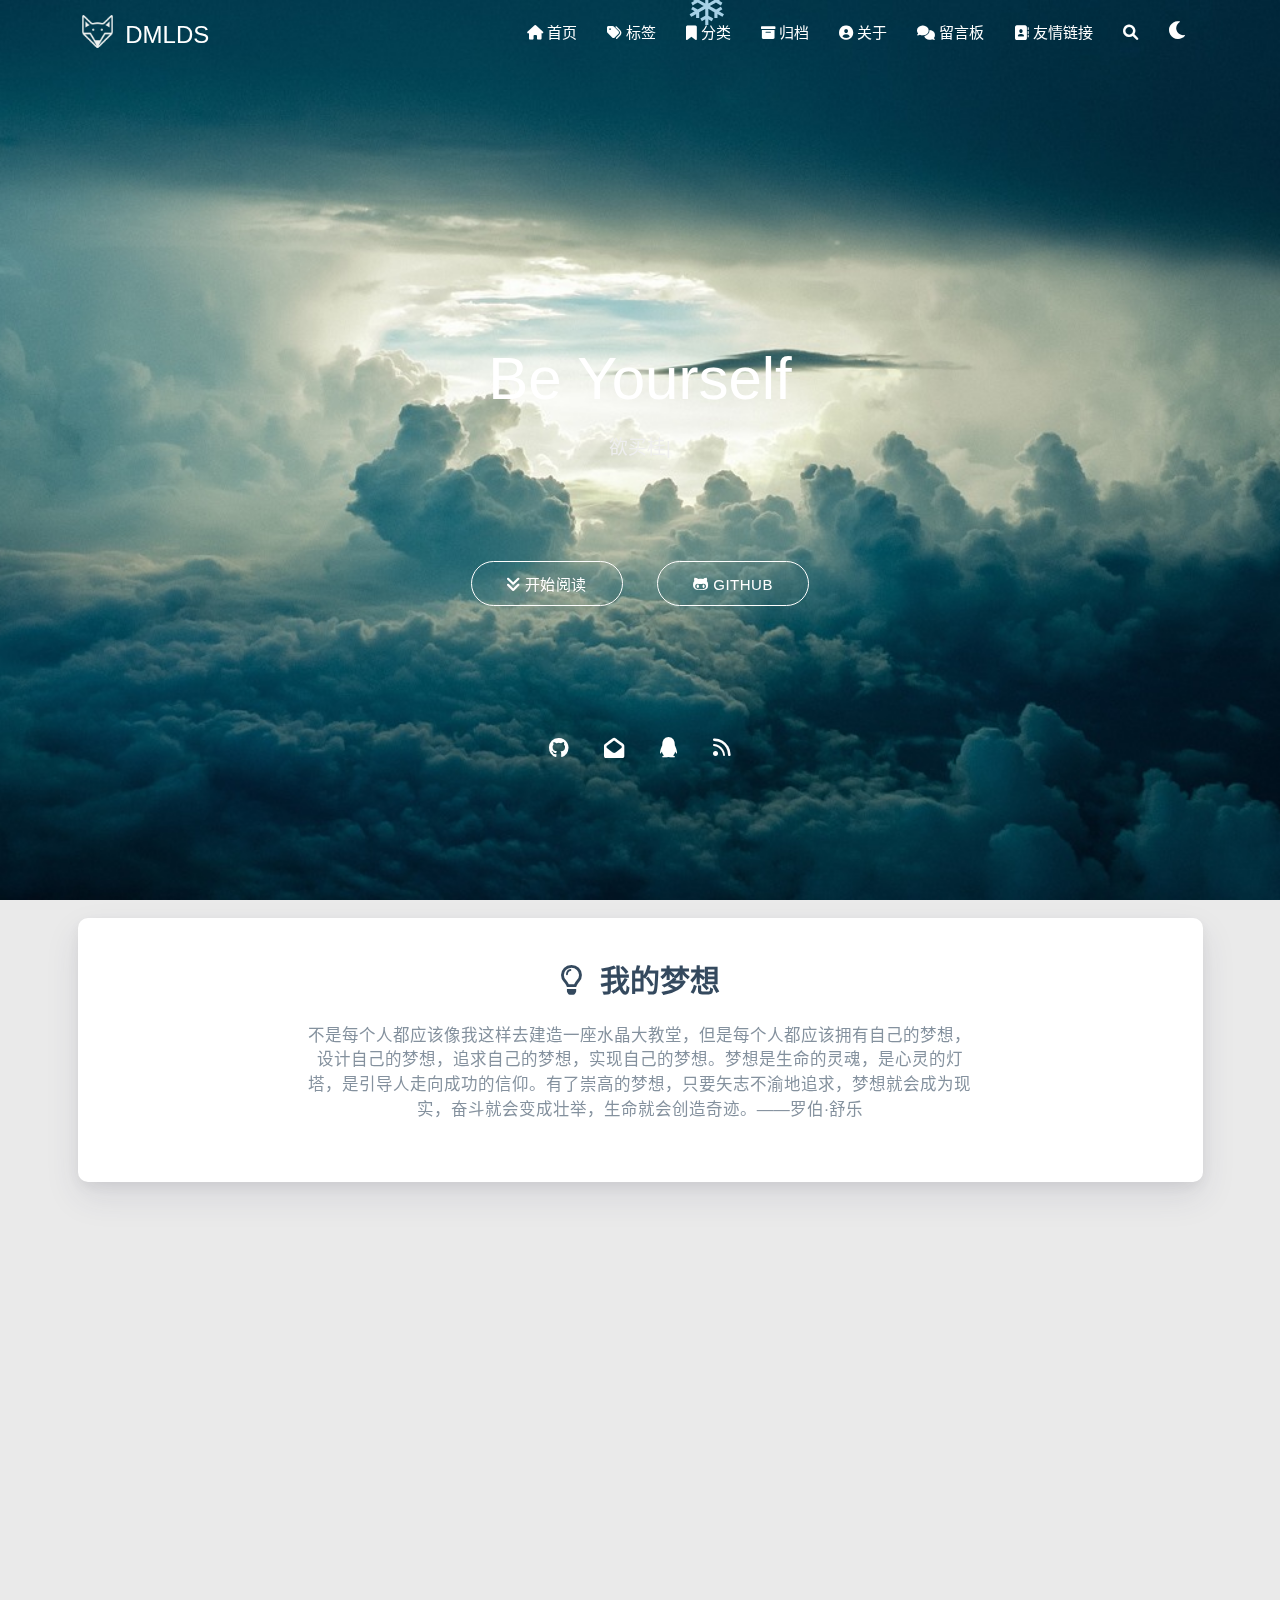
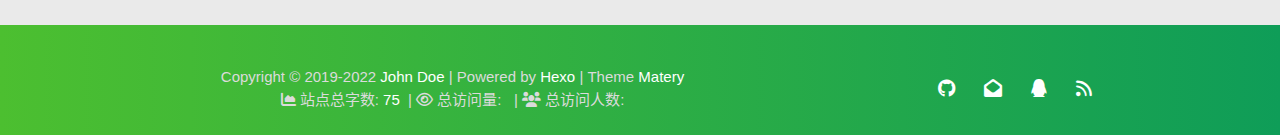
==== commit 59743201: "Site updated: 2022-10-12 09:59:53" ====
--- a/index.html
+++ b/index.html
@@ -295,7 +295,7 @@
         
         <li><div class="divider"></div></li>
         <li>
-            <a href="https://github.com/blinkfox/hexo-theme-matery" class="waves-effect waves-light" target="_blank">
+            <a href="https://github.com/DMLDS" class="waves-effect waves-light" target="_blank">
                 <i class="fab fa-github-square fa-fw"></i>Fork Me
             </a>
         </li>
@@ -352,7 +352,7 @@
     }
 </style>
 
-<a href="https://github.com/blinkfox/hexo-theme-matery" class="github-corner tooltipped hide-on-med-and-down" target="_blank"
+<a href="https://github.com/DMLDS" class="github-corner tooltipped hide-on-med-and-down" target="_blank"
    data-tooltip="Fork Me" data-position="left" data-delay="50">
     <svg viewBox="0 0 250 250" aria-hidden="true">
         <path d="M0,0 L115,115 L130,115 L142,142 L250,250 L250,0 Z"></path>
@@ -392,9 +392,9 @@
                     var typed = new Typed("#subtitle", {
                         strings: [ 
                             
-                                "从来没有真正的绝境, 只有心灵的迷途",
+                                "欲买桂花同载酒，终不似，少年游。",
                             
-                                "Never really desperate, only the lost of the soul",
+                                "一川烟草，满城风絮，梅子黄时雨。",
                             
                         ],
                         startDelay: 300,
@@ -692,6 +692,9 @@
             |&nbsp;Powered by&nbsp;<a href="https://hexo.io/" target="_blank">Hexo</a>
             |&nbsp;Theme&nbsp;<a href="https://github.com/blinkfox/hexo-theme-matery" target="_blank">Matery</a>
             <br>
+            
+                &nbsp;<i class="fas fa-chart-area"></i>&nbsp;站点总字数:&nbsp;<span
+                        class="white-color">75</span>
             
             
             
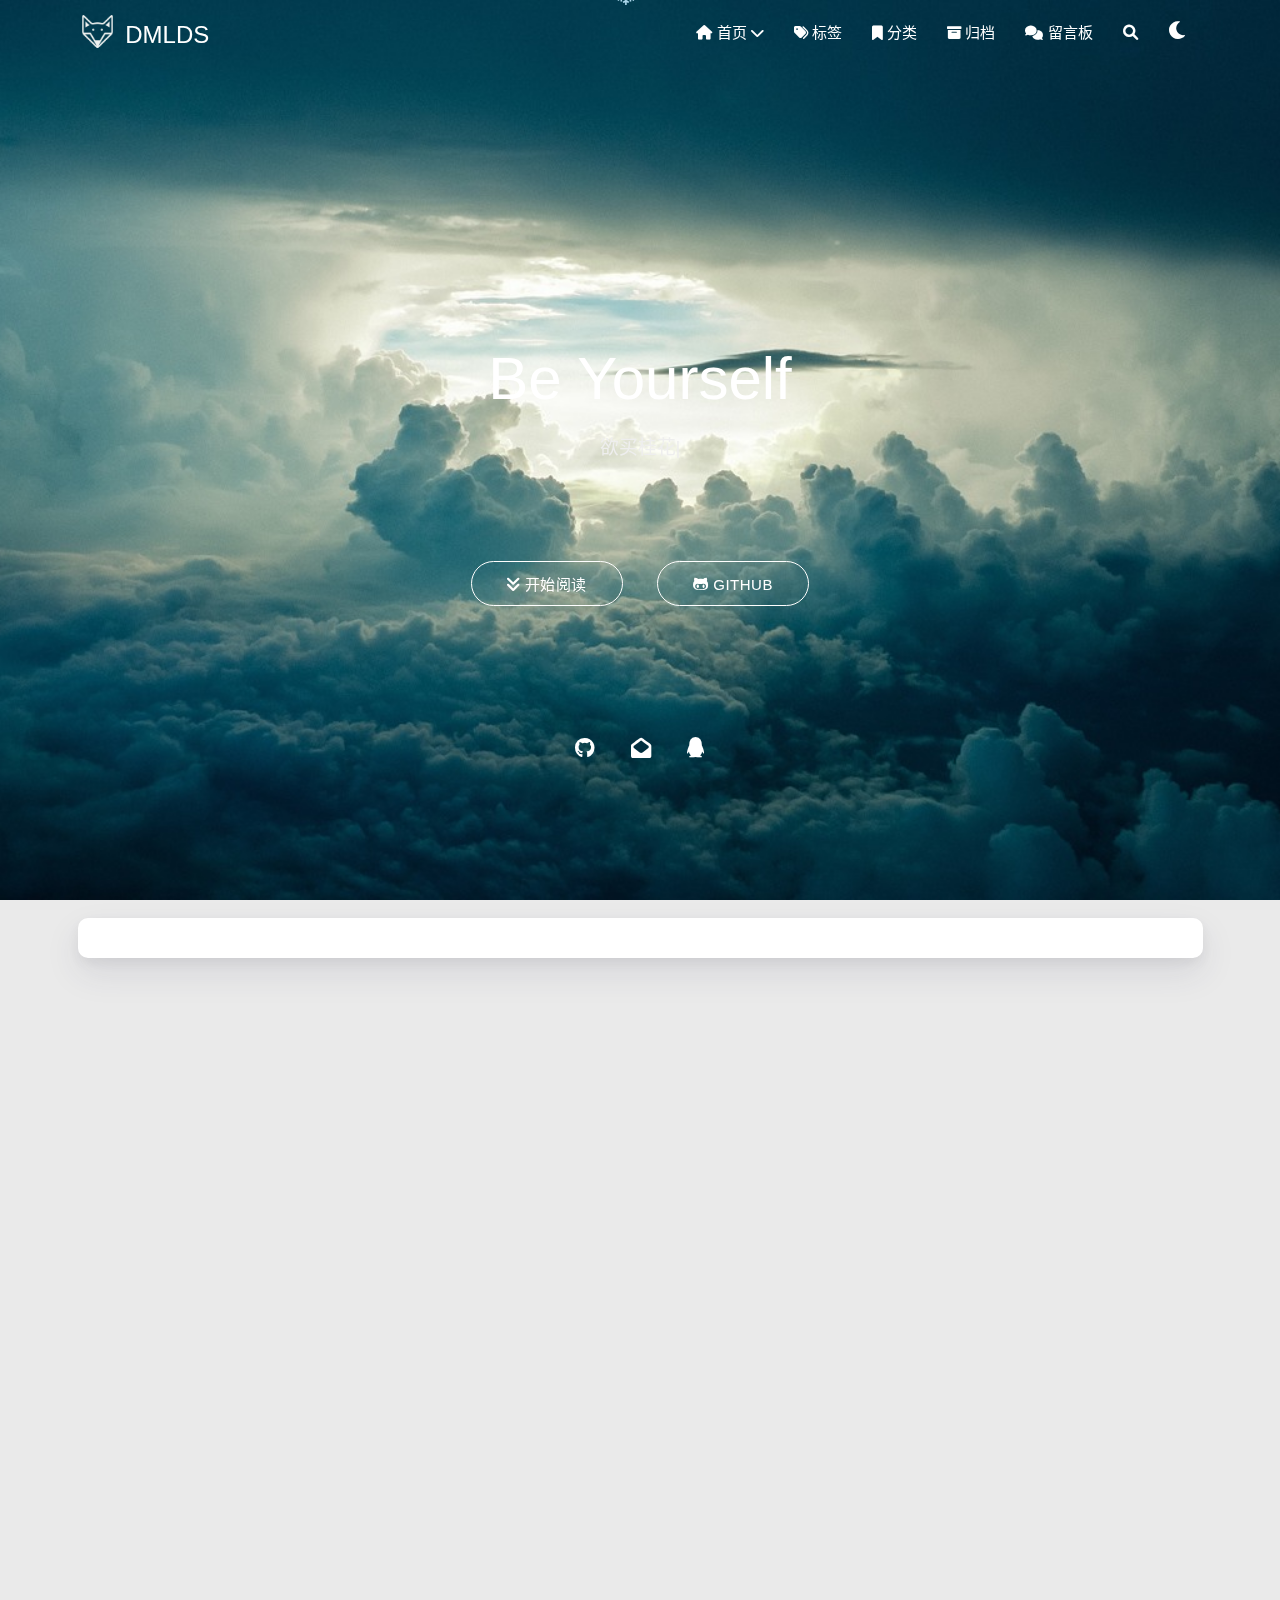
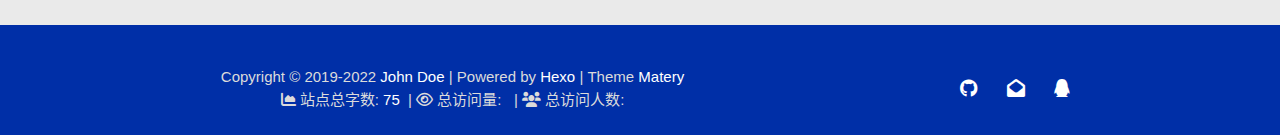
==== commit a184bae1: "Site updated: 2022-10-12 18:53:47" ====
--- a/index.html
+++ b/index.html
@@ -112,11 +112,25 @@
   <li class="hide-on-med-and-down nav-item">
     
     <a href="/" class="waves-effect waves-light">
+
       
       <i class="fas fa-home" style="zoom: 0.6;"></i>
       
       <span>首页</span>
-    </a>
+      <i class="fas fa-chevron-down" aria-hidden="true" style="zoom: 0.6;"></i>
+    </a>
+    <ul class="sub-nav menus_item_child ">
+      
+      <li>
+        <a href="/musics">
+          
+          <i class="fas fa-music" style="margin-top: -20px; zoom: 0.6;"></i>
+          
+          <span>Musics</span>
+        </a>
+      </li>
+      
+    </ul>
     
   </li>
   
@@ -155,33 +169,11 @@
   
   <li class="hide-on-med-and-down nav-item">
     
-    <a href="/about" class="waves-effect waves-light">
-      
-      <i class="fas fa-user-circle" style="zoom: 0.6;"></i>
-      
-      <span>关于</span>
-    </a>
-    
-  </li>
-  
-  <li class="hide-on-med-and-down nav-item">
-    
     <a href="/contact" class="waves-effect waves-light">
       
       <i class="fas fa-comments" style="zoom: 0.6;"></i>
       
       <span>留言板</span>
-    </a>
-    
-  </li>
-  
-  <li class="hide-on-med-and-down nav-item">
-    
-    <a href="/friends" class="waves-effect waves-light">
-      
-      <i class="fas fa-address-book" style="zoom: 0.6;"></i>
-      
-      <span>友情链接</span>
     </a>
     
   </li>
@@ -217,12 +209,26 @@
         
         <li class="m-nav-item">
 	  
-		<a href="/" class="waves-effect waves-light">
+		<a href="javascript:;">
 			
-			    <i class="fa-fw fas fa-home"></i>
+				<i class="fa-fw fas fa-home"></i>
 			
 			首页
+			<span class="m-icon"><i class="fas fa-chevron-right"></i></span>
 		</a>
+            <ul  style="background:  ;" >
+              
+                <li>
+
+                  <a href="/musics " style="margin-left:75px">
+				  
+				   <i class="fa fas fa-music" style="position: absolute;left:50px" ></i>
+			      
+		          <span>Musics</span>
+                  </a>
+                </li>
+              
+            </ul>
           
         </li>
         
@@ -261,33 +267,11 @@
         
         <li class="m-nav-item">
 	  
-		<a href="/about" class="waves-effect waves-light">
-			
-			    <i class="fa-fw fas fa-user-circle"></i>
-			
-			关于
-		</a>
-          
-        </li>
-        
-        <li class="m-nav-item">
-	  
 		<a href="/contact" class="waves-effect waves-light">
 			
 			    <i class="fa-fw fas fa-comments"></i>
 			
 			留言板
-		</a>
-          
-        </li>
-        
-        <li class="m-nav-item">
-	  
-		<a href="/friends" class="waves-effect waves-light">
-			
-			    <i class="fa-fw fas fa-address-book"></i>
-			
-			友情链接
 		</a>
           
         </li>
@@ -457,10 +441,6 @@
 
 
 
-    <a href="/atom.xml" class="tooltipped" target="_blank" data-tooltip="RSS 订阅" data-position="top" data-delay="50">
-        <i class="fas fa-rss"></i>
-    </a>
-
 </div>
         </div>
     </div>
@@ -539,20 +519,6 @@
         <div class="container ">
             <div class="card">
                 <div class="card-content">
-                    
-                        <div class="dream">
-    
-    <div class="title center-align">
-        <i class="far fa-lightbulb"></i>&nbsp;&nbsp;我的梦想
-    </div>
-    
-    <div class="row">
-        <div class="col l8 offset-l2 m10 offset-m1 s10 offset-s1 center-align text">
-            不是每个人都应该像我这样去建造一座水晶大教堂，但是每个人都应该拥有自己的梦想，设计自己的梦想，追求自己的梦想，实现自己的梦想。梦想是生命的灵魂，是心灵的灯塔，是引导人走向成功的信仰。有了崇高的梦想，只要矢志不渝地追求，梦想就会成为现实，奋斗就会变成壮举，生命就会创造奇迹。——罗伯·舒乐
-        </div>
-    </div>
-</div>
-
                     
 
                     
@@ -660,9 +626,9 @@
     
     <div class="row">
         <meting-js class="col l8 offset-l2 m10 offset-m1 s12"
-                   server="netease"
+                   server="tencent"
                    type="playlist"
-                   id="503838841"
+                   id="359251232"
                    fixed='true'
                    autoplay='false'
                    theme='#42b983'
@@ -745,10 +711,6 @@
 
 
 
-
-    <a href="/atom.xml" class="tooltipped" target="_blank" data-tooltip="RSS 订阅" data-position="top" data-delay="50">
-        <i class="fas fa-rss"></i>
-    </a>
 
 </div>
     </div>
--- a/css/matery.css
+++ b/css/matery.css
@@ -241,7 +241,8 @@
 }
 
 .bg-color {
-    background-image: linear-gradient(to right, #4cbf30 0%, #0f9d58 100%);
+    /*background-image: linear-gradient(to right, #4cbf30 0%, #0f9d58 100%);*/
+    background: rgba(0,47,167);
 }
 
 .text-color {
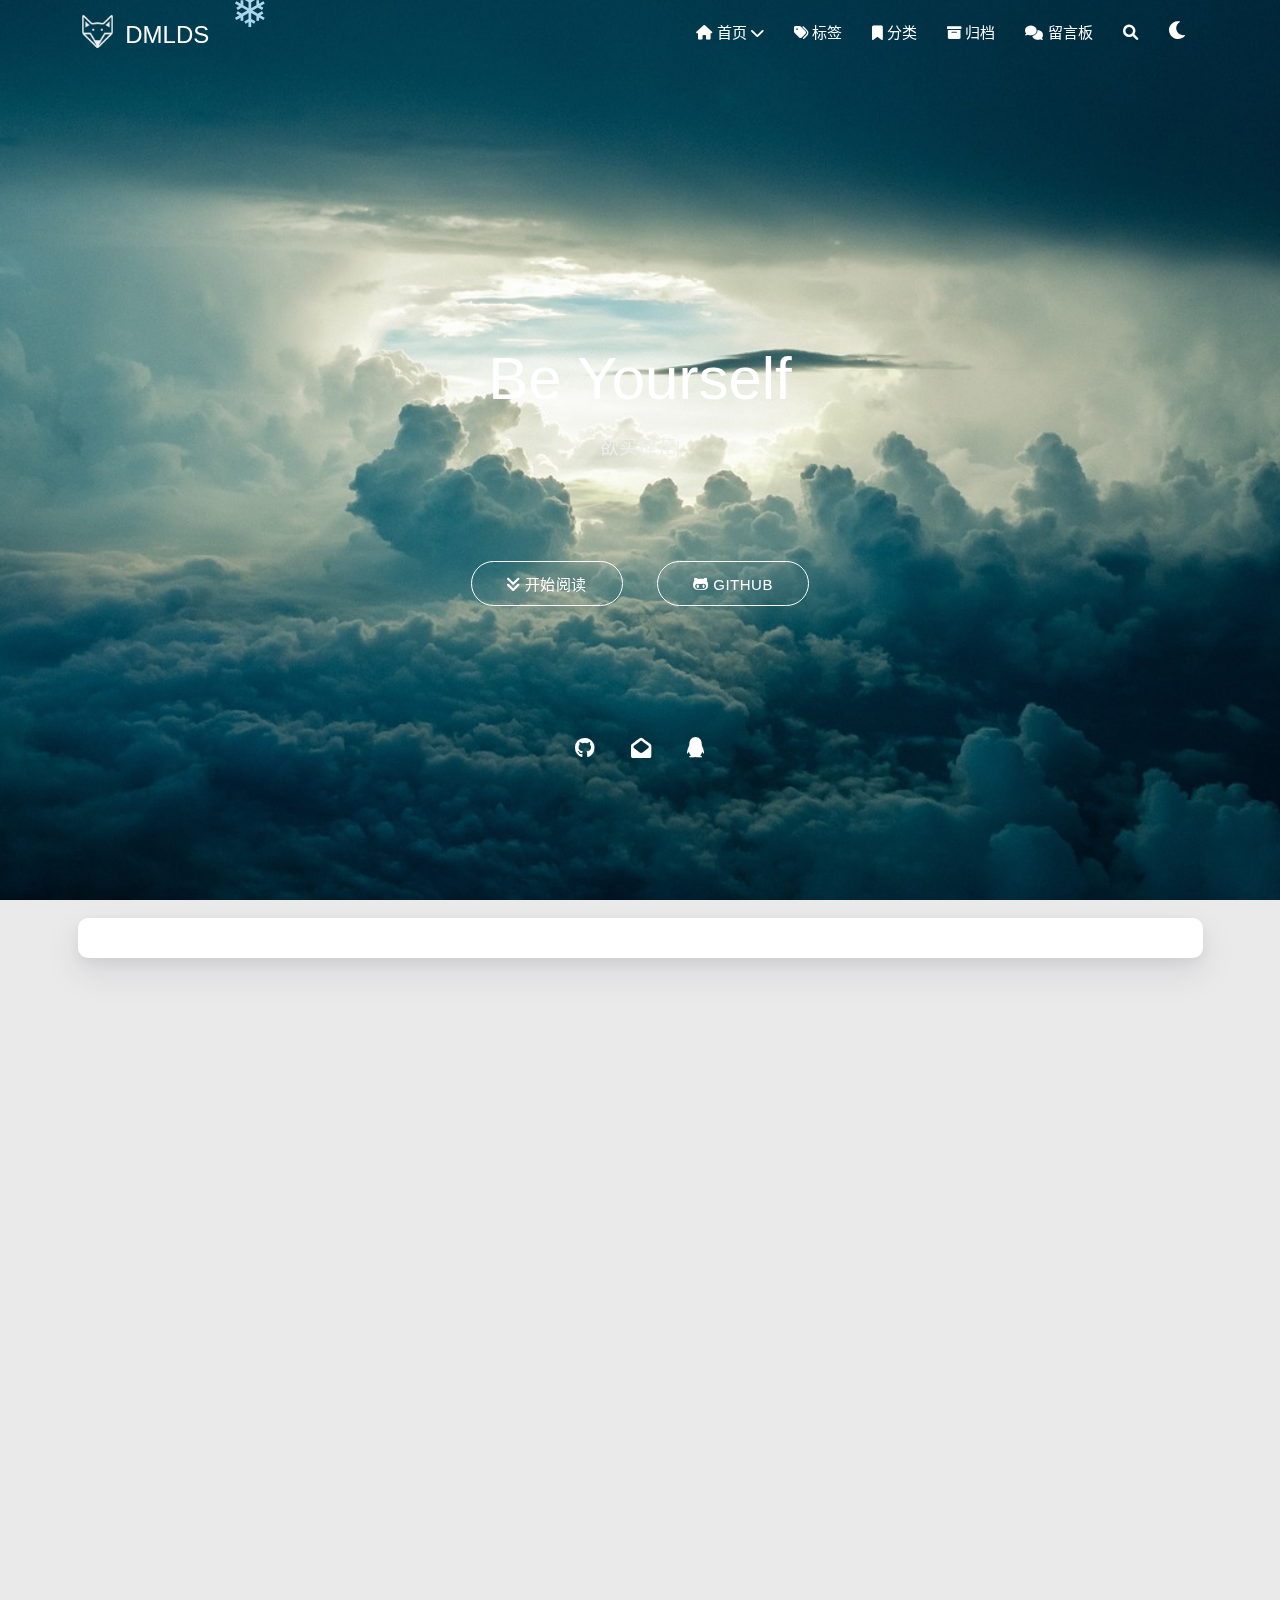
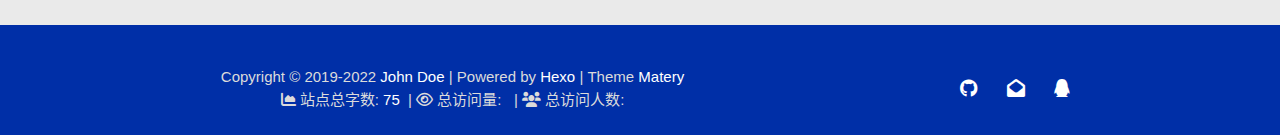
==== commit 25ed2072: "Site updated: 2022-10-12 23:03:55" ====
--- a/index.html
+++ b/index.html
@@ -627,7 +627,7 @@
     <div class="row">
         <meting-js class="col l8 offset-l2 m10 offset-m1 s12"
                    server="tencent"
-                   type="playlist"
+                   type="song"
                    id="359251232"
                    fixed='true'
                    autoplay='false'
--- a/css/matery.css
+++ b/css/matery.css
@@ -557,7 +557,7 @@
 }
 
 .bg-cover:before,
-.bg-cover:after {
+/*.bg-cover:after {
     position: absolute;
     z-index: 1;
     width: 100%;
@@ -566,7 +566,7 @@
     left: 0;
     top: 0;
     content: "";
-}
+}*/
 
 .bg-cover .container {
     position: relative;
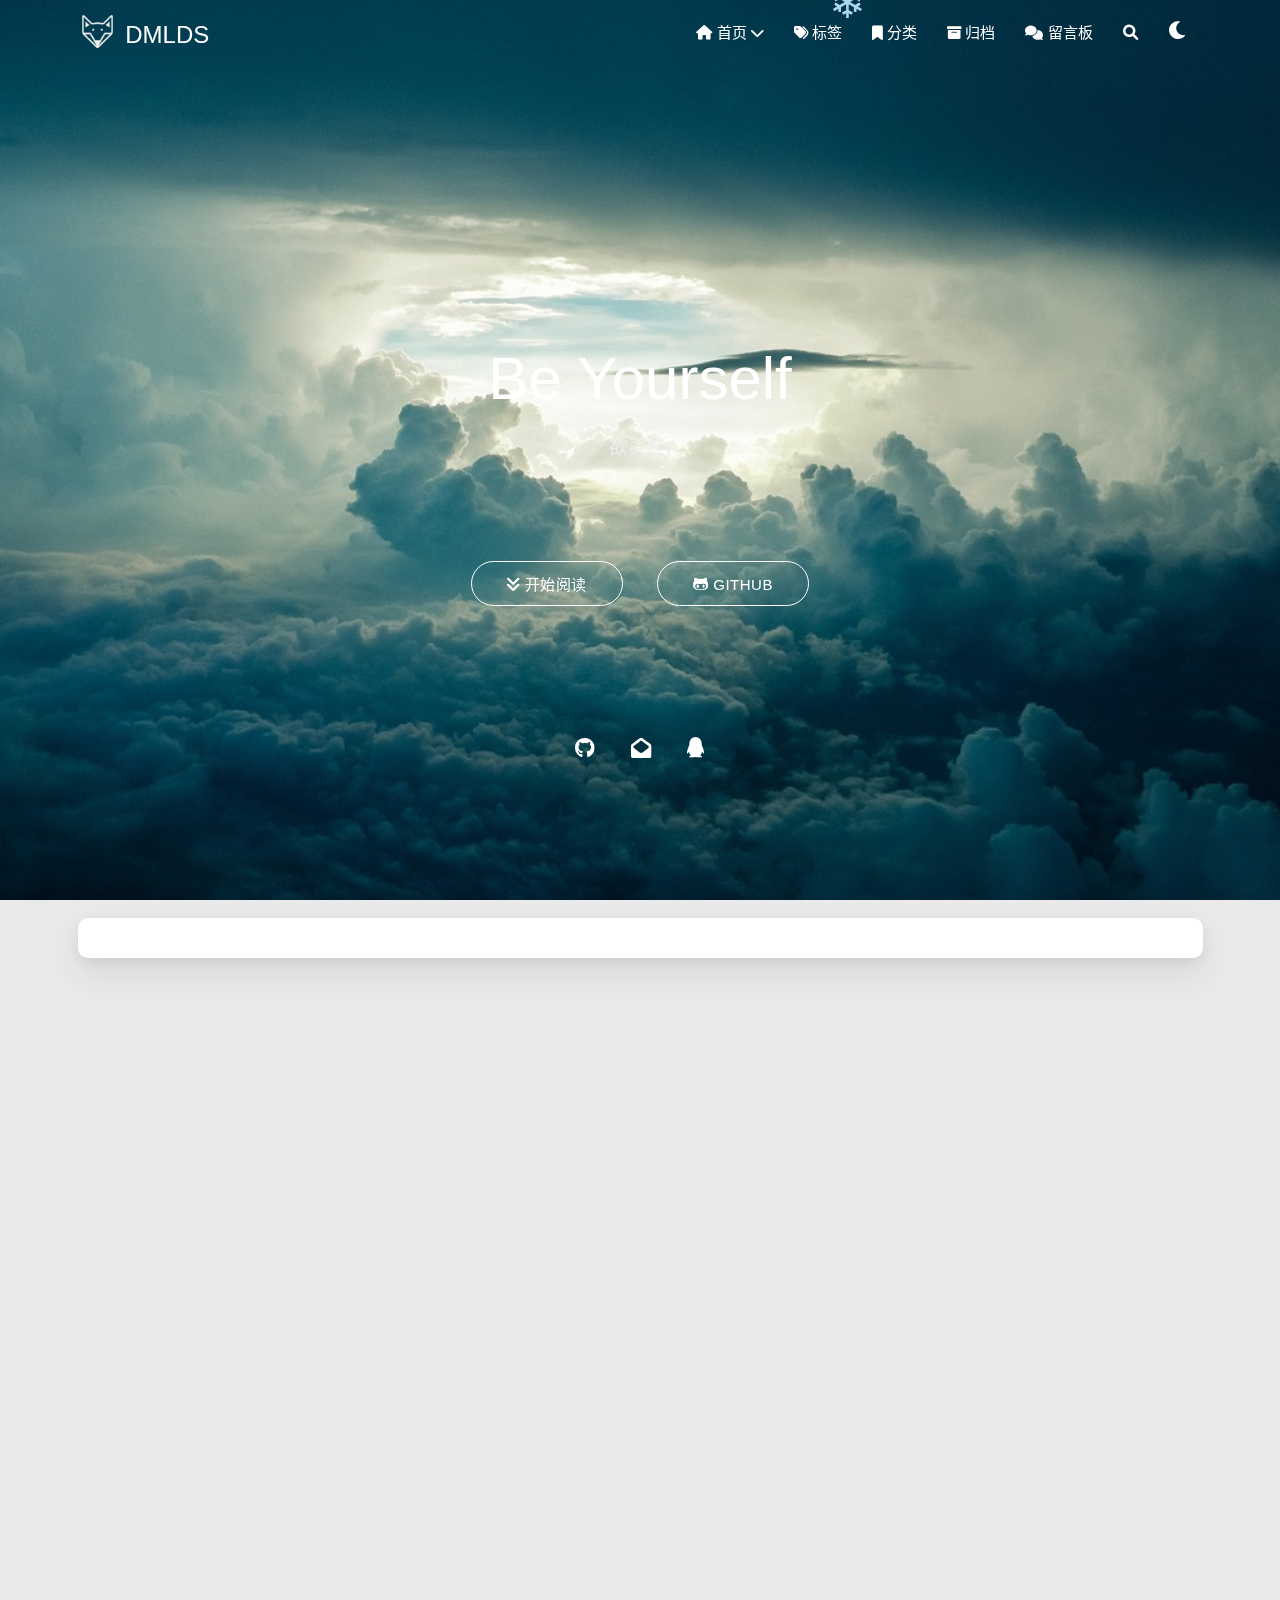
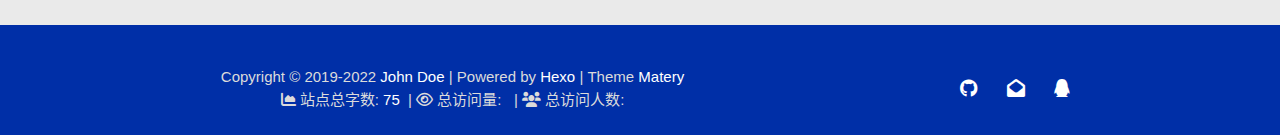
==== commit 7aa651da: "Site updated: 2022-10-12 23:06:59" ====
--- a/index.html
+++ b/index.html
@@ -627,8 +627,8 @@
     <div class="row">
         <meting-js class="col l8 offset-l2 m10 offset-m1 s12"
                    server="tencent"
-                   type="song"
-                   id="359251232"
+                   type="playlist"
+                   id="7660234225"
                    fixed='true'
                    autoplay='false'
                    theme='#42b983'
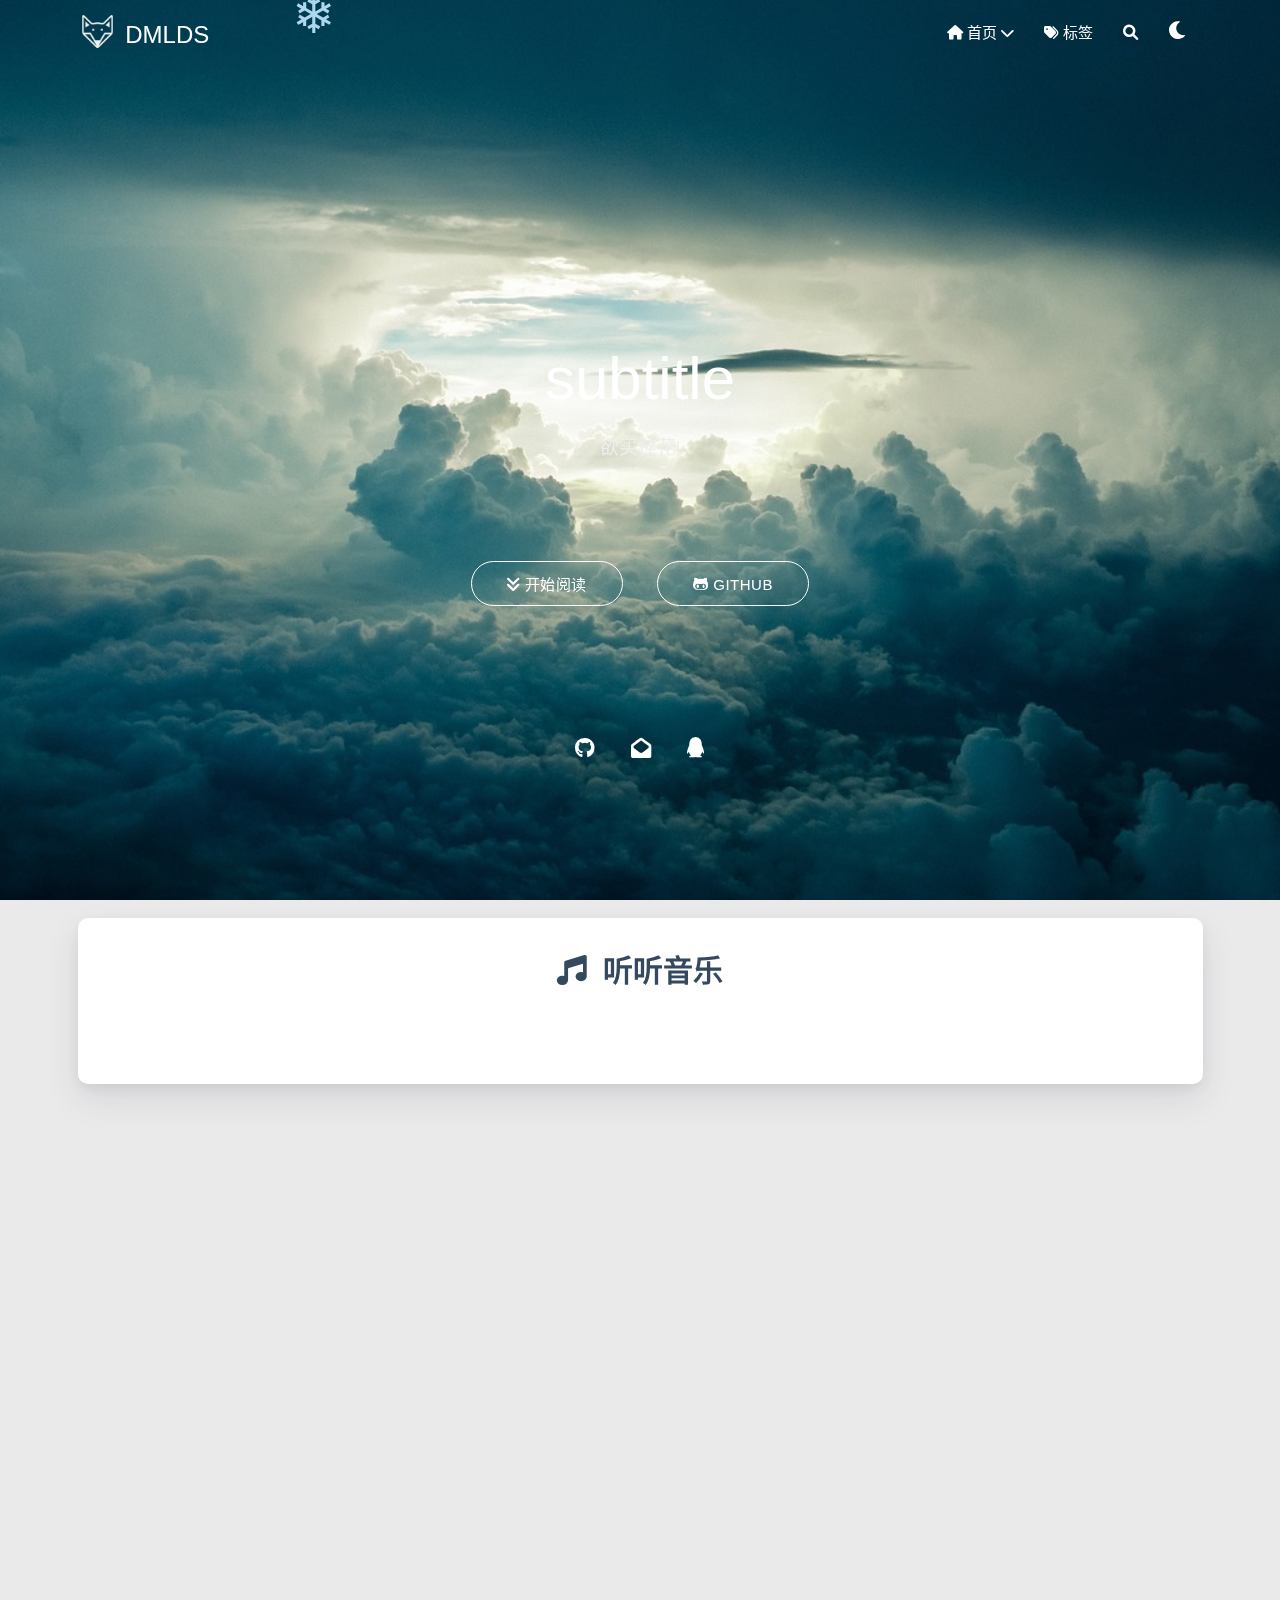
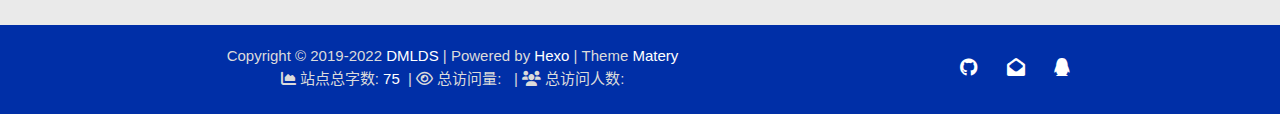
==== commit 6b2e842c: "Site updated: 2022-10-12 23:56:11" ====
--- a/index.html
+++ b/index.html
@@ -145,39 +145,6 @@
     
   </li>
   
-  <li class="hide-on-med-and-down nav-item">
-    
-    <a href="/categories" class="waves-effect waves-light">
-      
-      <i class="fas fa-bookmark" style="zoom: 0.6;"></i>
-      
-      <span>分类</span>
-    </a>
-    
-  </li>
-  
-  <li class="hide-on-med-and-down nav-item">
-    
-    <a href="/archives" class="waves-effect waves-light">
-      
-      <i class="fas fa-archive" style="zoom: 0.6;"></i>
-      
-      <span>归档</span>
-    </a>
-    
-  </li>
-  
-  <li class="hide-on-med-and-down nav-item">
-    
-    <a href="/contact" class="waves-effect waves-light">
-      
-      <i class="fas fa-comments" style="zoom: 0.6;"></i>
-      
-      <span>留言板</span>
-    </a>
-    
-  </li>
-  
   <li>
     <a href="#searchModal" class="modal-trigger waves-effect waves-light">
       <i id="searchIcon" class="fas fa-search" title="搜索" style="zoom: 0.85;"></i>
@@ -243,39 +210,6 @@
           
         </li>
         
-        <li class="m-nav-item">
-	  
-		<a href="/categories" class="waves-effect waves-light">
-			
-			    <i class="fa-fw fas fa-bookmark"></i>
-			
-			分类
-		</a>
-          
-        </li>
-        
-        <li class="m-nav-item">
-	  
-		<a href="/archives" class="waves-effect waves-light">
-			
-			    <i class="fa-fw fas fa-archive"></i>
-			
-			归档
-		</a>
-          
-        </li>
-        
-        <li class="m-nav-item">
-	  
-		<a href="/contact" class="waves-effect waves-light">
-			
-			    <i class="fa-fw fas fa-comments"></i>
-			
-			留言板
-		</a>
-          
-        </li>
-        
         
         <li><div class="divider"></div></li>
         <li>
@@ -364,7 +298,7 @@
         <div class="brand">
             <div class="title center-align">
                 
-                Be Yourself
+                    subtitle
                 
             </div>
 
@@ -522,6 +456,64 @@
                     
 
                     
+                        <link rel="stylesheet" href="/libs/aplayer/APlayer.min.css">
+<style>
+    .aplayer .aplayer-lrc p {
+        
+        display: none;
+        
+        font-size: 12px;
+        font-weight: 700;
+        line-height: 16px !important;
+    }
+
+    .aplayer .aplayer-lrc p.aplayer-lrc-current {
+        
+        display: none;
+        
+        font-size: 15px;
+        color: #42b983;
+    }
+
+    
+    .aplayer.aplayer-fixed.aplayer-narrow .aplayer-body {
+        left: -66px !important;
+    }
+
+    .aplayer.aplayer-fixed.aplayer-narrow .aplayer-body:hover {
+        left: 0px !important;
+    }
+
+    
+</style>
+<div class="music-player">
+    
+        <div class="title center-align">
+            <i class="fas fa-music"></i>&nbsp;&nbsp;听听音乐
+        </div>
+    
+    <div class="row">
+        <meting-js class="col l8 offset-l2 m10 offset-m1 s12"
+                   server="netease"
+                   type="playlist"
+                   id="503838841"
+                   fixed='false'
+                   autoplay='false'
+                   theme='#42b983'
+                   loop='all'
+                   order='random'
+                   preload='auto'
+                   volume='0.7'
+                   list-folded='true'
+        >
+        </meting-js>
+    </div>
+</div>
+
+<script src="/libs/aplayer/APlayer.min.js"></script>
+<script src="/libs/aplayer/Meting.min.js"></script>
+
+                        
 
                     
 
@@ -571,7 +563,7 @@
                             <span class="publish-author">
                                 
                                 <i class="fas fa-user fa-fw"></i>
-                                John Doe
+                                DMLDS
                                 
                             </span>
                         </div>
@@ -592,60 +584,6 @@
 
     <footer class="page-footer bg-color">
     
-        <link rel="stylesheet" href="/libs/aplayer/APlayer.min.css">
-<style>
-    .aplayer .aplayer-lrc p {
-        
-        display: none;
-        
-        font-size: 12px;
-        font-weight: 700;
-        line-height: 16px !important;
-    }
-
-    .aplayer .aplayer-lrc p.aplayer-lrc-current {
-        
-        display: none;
-        
-        font-size: 15px;
-        color: #42b983;
-    }
-
-    
-    .aplayer.aplayer-fixed.aplayer-narrow .aplayer-body {
-        left: -66px !important;
-    }
-
-    .aplayer.aplayer-fixed.aplayer-narrow .aplayer-body:hover {
-        left: 0px !important;
-    }
-
-    
-</style>
-<div class="">
-    
-    <div class="row">
-        <meting-js class="col l8 offset-l2 m10 offset-m1 s12"
-                   server="tencent"
-                   type="playlist"
-                   id="7660234225"
-                   fixed='true'
-                   autoplay='false'
-                   theme='#42b983'
-                   loop='all'
-                   order='random'
-                   preload='auto'
-                   volume='0.7'
-                   list-folded='true'
-        >
-        </meting-js>
-    </div>
-</div>
-
-<script src="/libs/aplayer/APlayer.min.js"></script>
-<script src="/libs/aplayer/Meting.min.js"></script>
-
-    
 
     <div class="container row center-align"
          style="margin-bottom: 0px !important;">
@@ -654,7 +592,7 @@
             
                 <span id="year">2019-2022</span>
             
-            <a href="/about" target="_blank">John Doe</a>
+            <a href="/about" target="_blank">DMLDS</a>
             |&nbsp;Powered by&nbsp;<a href="https://hexo.io/" target="_blank">Hexo</a>
             |&nbsp;Theme&nbsp;<a href="https://github.com/blinkfox/hexo-theme-matery" target="_blank">Matery</a>
             <br>
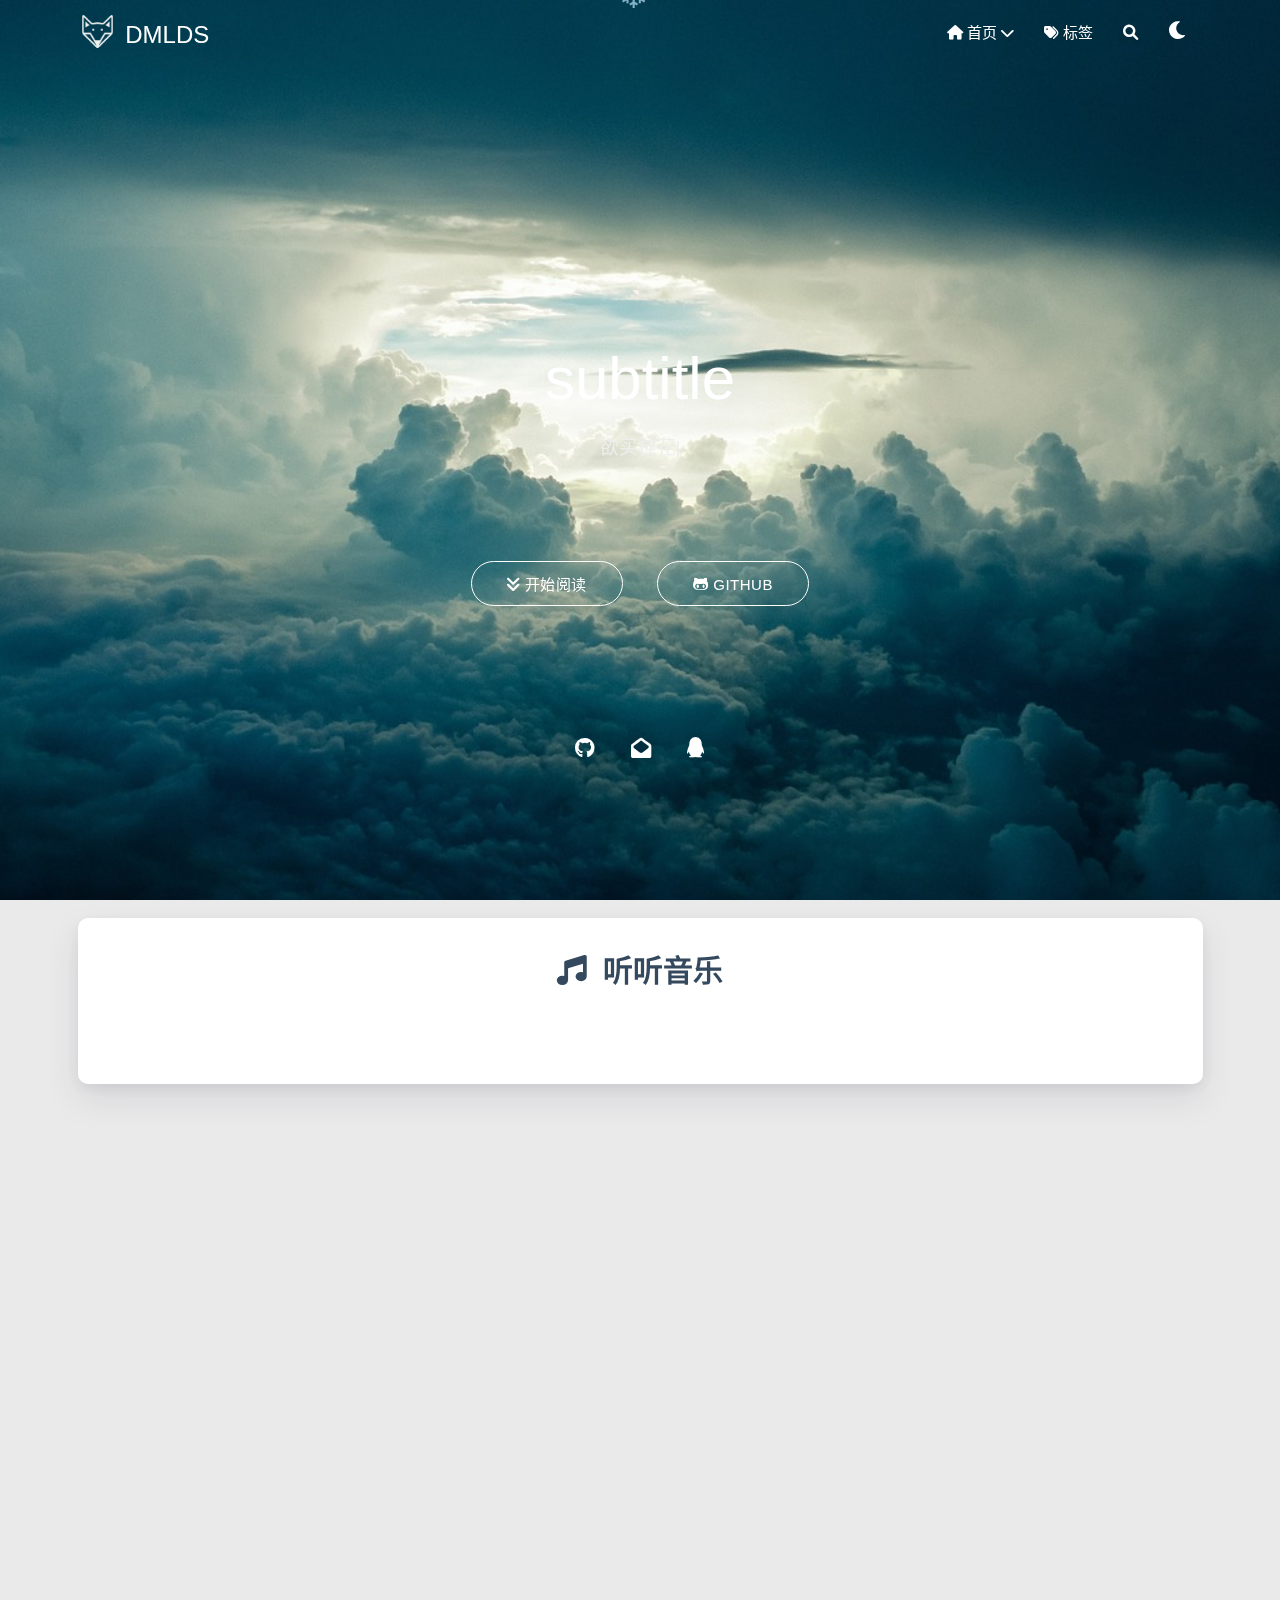
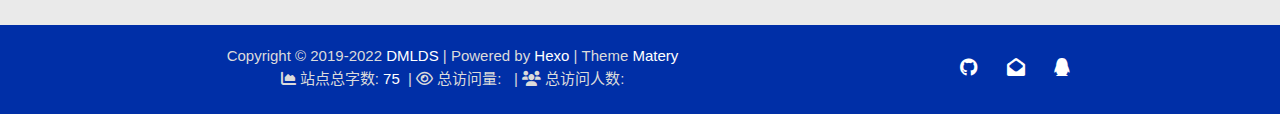
==== commit 15544090: "Site updated: 2022-10-12 23:59:34" ====
--- a/index.html
+++ b/index.html
@@ -473,15 +473,6 @@
         
         font-size: 15px;
         color: #42b983;
-    }
-
-    
-    .aplayer.aplayer-fixed.aplayer-narrow .aplayer-body {
-        left: -66px !important;
-    }
-
-    .aplayer.aplayer-fixed.aplayer-narrow .aplayer-body:hover {
-        left: 0px !important;
     }
 
     
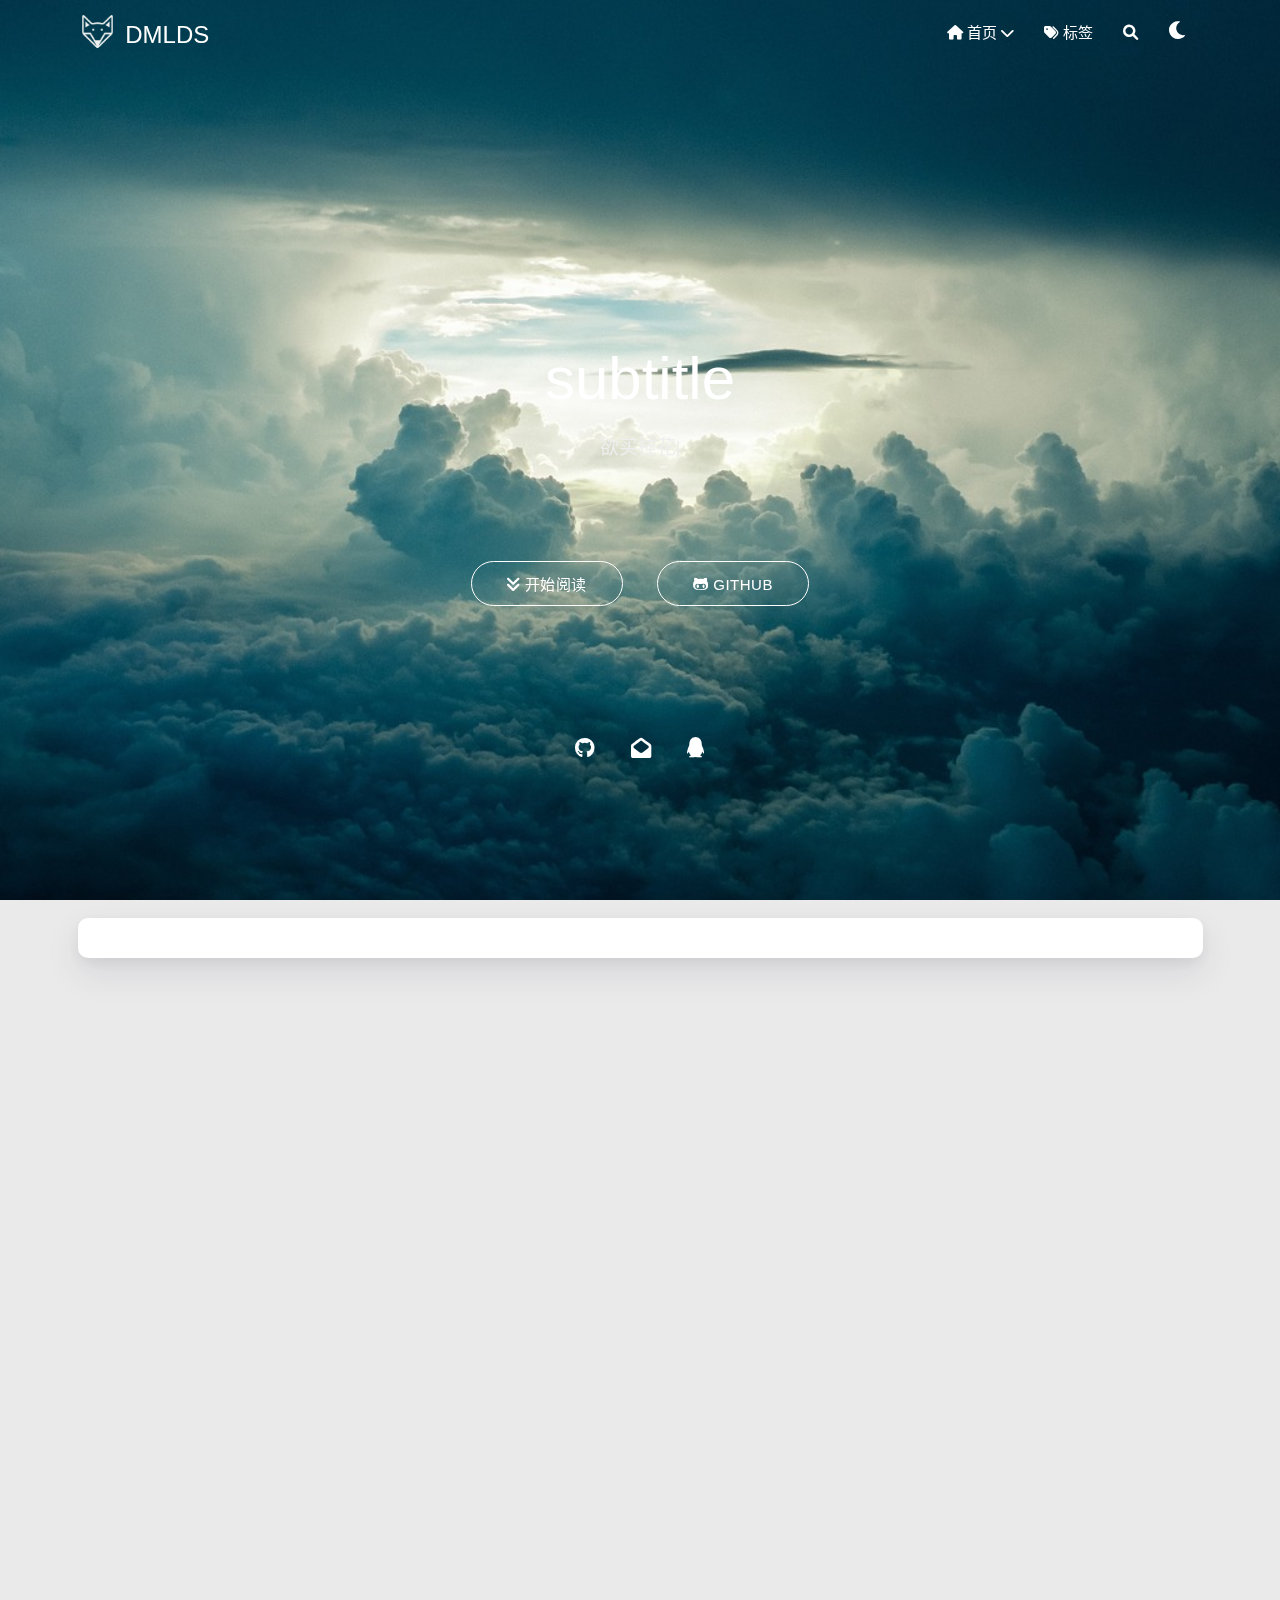
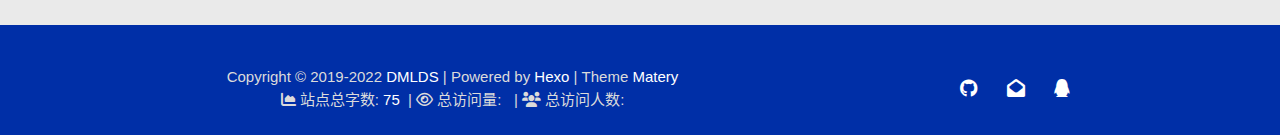
==== commit 0c1598bb: "Site updated: 2022-10-13 00:02:13" ====
--- a/index.html
+++ b/index.html
@@ -456,55 +456,6 @@
                     
 
                     
-                        <link rel="stylesheet" href="/libs/aplayer/APlayer.min.css">
-<style>
-    .aplayer .aplayer-lrc p {
-        
-        display: none;
-        
-        font-size: 12px;
-        font-weight: 700;
-        line-height: 16px !important;
-    }
-
-    .aplayer .aplayer-lrc p.aplayer-lrc-current {
-        
-        display: none;
-        
-        font-size: 15px;
-        color: #42b983;
-    }
-
-    
-</style>
-<div class="music-player">
-    
-        <div class="title center-align">
-            <i class="fas fa-music"></i>&nbsp;&nbsp;听听音乐
-        </div>
-    
-    <div class="row">
-        <meting-js class="col l8 offset-l2 m10 offset-m1 s12"
-                   server="netease"
-                   type="playlist"
-                   id="503838841"
-                   fixed='false'
-                   autoplay='false'
-                   theme='#42b983'
-                   loop='all'
-                   order='random'
-                   preload='auto'
-                   volume='0.7'
-                   list-folded='true'
-        >
-        </meting-js>
-    </div>
-</div>
-
-<script src="/libs/aplayer/APlayer.min.js"></script>
-<script src="/libs/aplayer/Meting.min.js"></script>
-
-                        
 
                     
 
@@ -574,6 +525,51 @@
 
 
     <footer class="page-footer bg-color">
+    
+        <link rel="stylesheet" href="/libs/aplayer/APlayer.min.css">
+<style>
+    .aplayer .aplayer-lrc p {
+        
+        display: none;
+        
+        font-size: 12px;
+        font-weight: 700;
+        line-height: 16px !important;
+    }
+
+    .aplayer .aplayer-lrc p.aplayer-lrc-current {
+        
+        display: none;
+        
+        font-size: 15px;
+        color: #42b983;
+    }
+
+    
+</style>
+<div class="">
+    
+    <div class="row">
+        <meting-js class="col l8 offset-l2 m10 offset-m1 s12"
+                   server="netease"
+                   type="playlist"
+                   id="503838841"
+                   fixed='true'
+                   autoplay='false'
+                   theme='#42b983'
+                   loop='all'
+                   order='random'
+                   preload='auto'
+                   volume='0.7'
+                   list-folded='true'
+        >
+        </meting-js>
+    </div>
+</div>
+
+<script src="/libs/aplayer/APlayer.min.js"></script>
+<script src="/libs/aplayer/Meting.min.js"></script>
+
     
 
     <div class="container row center-align"
